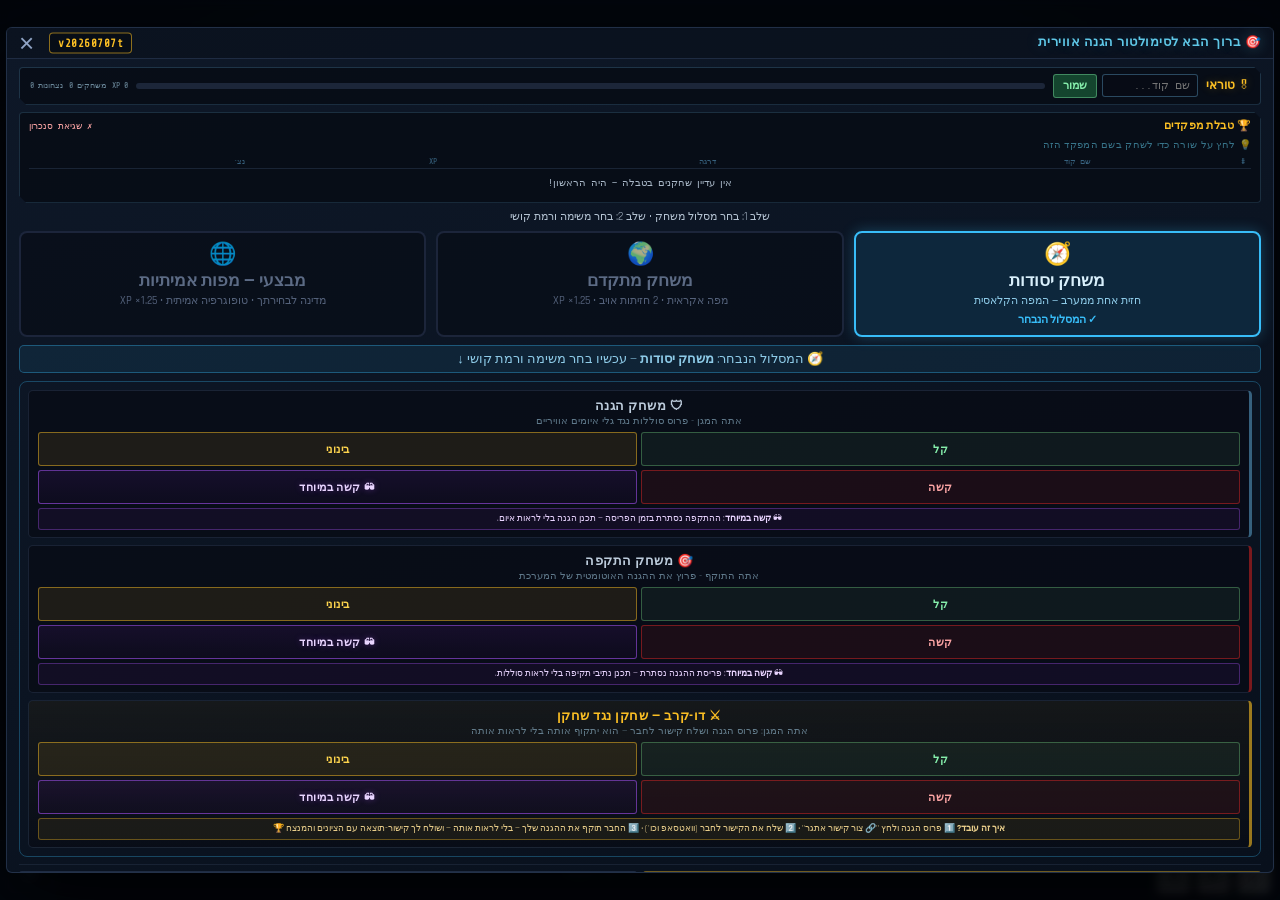
==== mobile.html @ 66db6ecd "Operational mode: multi-axis attacks + tougher waves (v20260707t) Player feedback: real-mode mission" ====
<!DOCTYPE html>
<html lang="he" dir="rtl">
<head>
  <meta charset="UTF-8">
  <meta name="viewport" content="width=device-width, initial-scale=1.0, maximum-scale=1.0, user-scalable=no">
  <title>הגנה אווירית | סלולר</title>
  <link rel="preconnect" href="https://fonts.googleapis.com">
  <link rel="preconnect" href="https://fonts.gstatic.com" crossorigin>
  <link href="https://fonts.googleapis.com/css2?family=Rajdhani:wght@400;500;600;700&family=Share+Tech+Mono&display=swap" rel="stylesheet">
  <link rel="stylesheet" href="styles.css?v=20260707t">
  <link rel="stylesheet" href="mobile.css?v=20260707t">
</head>
<body class="mobile">
  <div id="app">

    <!-- ═══════════════════════════════════════════════════════
         MAIN MAP AREA (full screen, minus bottom bar)
         ═══════════════════════════════════════════════════════ -->
    <main id="map-container">
      <canvas id="map"></canvas>
      <button id="map-new-game" class="map-new-game-btn">🆕 משחק חדש</button>
      <button id="map-debrief" class="map-debrief-btn" style="display:none">📋 תחקיר</button>
      <div id="tooltip"></div>

      <!-- Mission banner + step guide -->
      <div id="banner-group">
        <div id="banner" style="display:none"></div>
        <button id="mission-expand-btn" style="display:none" aria-label="הרחב/כווץ פרטי משימה">▸ פרטים</button>
        <div id="step-guide-overlay" style="display:none">
          <div class="step-guide-title">📋 מה השלב הבא?</div>
          <div id="step-guide"></div>
        </div>
      </div>

      <!-- Zoom/pan controls — hidden visually; kept so app.js can bind them -->
      <div id="map-controls" style="display:none">
        <div class="map-controls-pan">
          <button id="pan-up">▲</button>
          <button id="pan-left">◀</button>
          <button id="zoom-reset">⌂</button>
          <button id="pan-right">▶</button>
          <button id="pan-down">▼</button>
        </div>
        <div class="map-controls-zoom">
          <button id="zoom-out">−</button>
          <span id="zoom-level">100%</span>
          <button id="zoom-in">+</button>
        </div>
      </div>

      <!-- Map legend (bottom-right corner) -->
      <div id="legend-overlay">
        <div><span class="dot detection"></span>טווח גילוי מכ"ם</div>
        <div><span class="dot engagement"></span>טווח יירוט סוללה</div>
        <div><span class="dot threat-path"></span>נתיב איום</div>
        <div><span class="dot target"></span>יעד אסטרטגי</div>
        <div><span class="dot mountain"></span>רכס הר (חוסם LOS)</div>
      </div>


      <!-- Attack-mode battery legend -->
      <div id="battery-legend" style="display:none">
        <div class="battery-legend-title">סוללות הגנה</div>
        <div id="battery-legend-list"></div>
      </div>

      <!-- Mobile-only floating budget pill: shows remaining count per type
           while a challenge is active. Populated by renderMobileBudgetPill(). -->
      <div id="mobile-budget-pill" style="display:none"></div>

      <!-- Scrubber lives here in mobile mode (placed by placeScrubberForViewport) -->
      <div id="scrubber-row" style="display:none">
        <div class="scrubber-label">📺 ציר זמן — גרור לחזרה קדימה/אחורה</div>
        <input type="range" id="scrubber" min="0" max="100" value="100" step="0.05">
        <div class="scrubber-info">
          <span id="scrubber-time">0.0</span> / <span id="scrubber-total">0.0</span> שנ׳
        </div>
      </div>
    </main>

    <!-- ═══════════════════════════════════════════════════════
         BOTTOM ACTION BAR (always visible)
         ═══════════════════════════════════════════════════════ -->
    <div id="mobile-bottom-bar">
      <button id="mobile-menu-toggle" aria-label="פתח תפריט">☰</button>
      <div id="mode-status" class="mobile-mode-status">בחר רכיב להוספה</div>
      <div class="mobile-sim-controls">
        <span class="sim-group-label">סימולציה</span>
        <div class="sim-controls-row">
          <button id="delete-mode" title="מצב מחיקה"><span class="icn">🗑</span><span class="lbl">מחק</span></button>
          <button id="simulate"    class="primary" title="הפעל סימולציה"><span class="icn">▶</span><span class="lbl">הפעל</span></button>
          <button id="pause"       class="warn"    title="השהה" style="display:none"><span class="icn">⏸</span><span class="lbl">השהה</span></button>
          <button id="resume"      class="primary" title="המשך" style="display:none"><span class="icn">▶</span><span class="lbl">המשך</span></button>
          <button id="stop"        class="warn"    title="עצור" style="display:none"><span class="icn">■</span><span class="lbl">עצור</span></button>
          <button id="clear-threats" title="נקה איומים"><span class="icn">⨯</span><span class="lbl">נקה</span></button>
        </div>
      </div>
    </div>

    <!-- ═══════════════════════════════════════════════════════
         SLIDE-UP SHEET  (replaces the desktop sidebar)
         Opens / closes via toggleMobileSidebar() in app.js
         ═══════════════════════════════════════════════════════ -->
    <aside id="sidebar">
      <!-- Drag handle -->
      <div class="sheet-handle-bar"></div>

      <!-- Sheet header -->
      <header class="sheet-header">
        <h1>פיקוד הגנה אווירית <span class="sheet-version">v20260707t</span></h1>
        <div class="sheet-header-btns">
          <button id="open-tutorial" class="instructions-btn">📘 הוראות</button>
          <button id="open-start"    class="newgame-btn">🆕 חדש</button>
          <button id="back-to-selection" class="back-btn" style="display:none">↩ חזור</button>
          <button id="sheet-close" class="sheet-close-btn" aria-label="סגור">✕</button>
        </div>
      </header>

      <!-- Side toggle (blue / red) -->
      <div class="sheet-side-toggle">
        <div class="side-toggle" id="side-toggle">
          <button class="side-btn blue active" data-side="blue">🔵 כחול - הגנה</button>
          <button class="side-btn red"         data-side="red">🔴 אדום - התקפה</button>
        </div>
      </div>

      <!-- Scrollable content -->
      <div id="sidebar-scroll">

        <!-- Blue panel: batteries + radars -->
        <section class="panel" id="blue-panel">
          <h2>🔵 סוללות נ"מ (כחול)</h2>
          <div class="btn-grid" id="battery-btns"></div>
          <h2 style="margin-top:10px">📡 מכ"מים (כחול)</h2>
          <div class="btn-grid" id="radar-btns"></div>
        </section>

        <!-- Red panel: threats -->
        <section class="panel" id="red-panel" style="display:none">
          <h2>🔴 איומים אוויריים (אדום)</h2>
          <div class="btn-grid" id="threat-btns"></div>
          <div class="hint">לחץ על איום ואז על המפה כדי להציב נקודת מוצא. האיום יטוס לעבר יעד אסטרטגי.</div>
        </section>

        <!-- Scenarios -->
        <section class="panel">
          <h2>תרחישים</h2>
          <div class="control-buttons">
            <div class="difficulty-row">
              <span class="diff-label">🎯 אתגר התקפה:</span>
              <div class="diff-buttons">
                <button class="diff-btn easy"    data-attack="easy">קל</button>
                <button class="diff-btn medium"  data-attack="medium">בינוני</button>
                <button class="diff-btn hard"    data-attack="hard">קשה</button>
                <button class="diff-btn extreme" data-attack="extreme">🕶 קשה במיוחד</button>
              </div>
            </div>
            <div class="btn-help">
              <b>מטרה:</b> לפרוץ את ההגנה האווירית שהמערכת פורסת.<br>
              <b>קל</b> (40 איומים) / <b>בינוני</b> (30) / <b>קשה</b> (20)<br>
              <b>🕶 קשה במיוחד</b>: פריסת ההגנה נסתרת — מתאר ללא מודיעין
            </div>

            <div class="difficulty-row">
              <span class="diff-label">🛡 אתגר הגנה:</span>
              <div class="diff-buttons">
                <button class="diff-btn easy"    data-defense="easy"    data-diff="easy">קל</button>
                <button class="diff-btn medium"  data-defense="medium"  data-diff="medium">בינוני</button>
                <button class="diff-btn hard"    data-defense="hard"    data-diff="hard">קשה</button>
                <button class="diff-btn extreme" data-defense="extreme" data-diff="extreme">🕶 קשה במיוחד</button>
              </div>
            </div>
            <div class="btn-help">
              <b>מטרה:</b> להגן על המדינה במשאבים מוגבלים.<br>
              <b>קל</b> (~9 איומים) / <b>בינוני</b> (~16) / <b>קשה</b> (~25)<br>
              <b>🕶 קשה במיוחד</b>: נתיבי האיום נסתרים — מתאר ללא מודיעין
            </div>
          </div>
        </section>

        <!-- Results -->
        <section class="panel" id="results-panel">
          <h2>תחקיר סימולציה</h2>
          <div id="results">
            <div class="placeholder">טרם בוצעה סימולציה</div>
          </div>
        </section>

        <!-- Legend hint -->
        <section class="panel">
          <div class="legend">
            <div>👆 לחץ על כפתור ואז על המפה להצבה</div>
            <div>🔄 גרור רכיב כדי להזיז אותו</div>
            <div>🤏 צבט שתי אצבעות לזום</div>
          </div>
        </section>

      </div><!-- /sidebar-scroll -->

      <!-- Sheet footer: destructive reset button -->
      <div class="sheet-footer">
        <button id="reset" class="danger full-width">↺ אפס הכל</button>
      </div>

      <!-- Hidden placeholder — app.js expects #control-panel to exist -->
      <div id="control-panel" style="display:none"></div>

    </aside><!-- /sidebar -->

    <div id="mobile-backdrop"></div>
  </div><!-- /app -->

  <!-- ═══════════════════════════════════════════════════════
       MODALS  (identical structure to index.html)
       ═══════════════════════════════════════════════════════ -->

  <!-- Results modal -->
  <div id="modal" class="modal">
    <div class="modal-content">
      <div class="modal-header">
        <h2 id="modal-title">תחקיר סימולציה</h2>
        <button id="modal-close" aria-label="סגור">×</button>
      </div>
      <div id="modal-body"></div>
    </div>
  </div>

  <!-- System info modal -->
  <div id="info-modal" class="modal">
    <div class="modal-content" style="max-width:520px">
      <div class="modal-header">
        <h2 id="info-title">פרטי מערכת</h2>
        <button id="info-close" aria-label="סגור">×</button>
      </div>
      <div id="info-body"></div>
    </div>
  </div>

  <!-- New-game start modal -->
  <div id="start-modal" class="modal">
    <div class="modal-content start-content">
      <div class="modal-header start-modal-header">
        <span class="start-modal-version">v20260707t</span>
        <h2>🎯 ברוך הבא לסימולטור הגנה אווירית</h2>
        <button id="start-close" aria-label="סגור">×</button>
      </div>
      <div id="start-body">
        <div id="profile-strip"></div>
        <div id="leaderboard"></div>
        <p class="start-intro">שלב 1: בחר מסלול משחק • שלב 2: בחר משימה ורמת קושי</p>
        <div class="worldmode-row">
          <button class="worldmode-btn wm-classic active" data-worldmode="classic">
            <span class="wm-icon">🧭</span>
            <span class="wm-name">משחק יסודות</span>
            <span class="wm-desc">חזית אחת ממערב — המפה הקלאסית</span>
            <span class="wm-check">✓ המסלול הנבחר</span>
          </button>
          <button class="worldmode-btn wm-advanced" data-worldmode="advanced">
            <span class="wm-icon">🌍</span>
            <span class="wm-name">משחק מתקדם</span>
            <span class="wm-desc">מפה אקראית • 2 חזיתות אויב • XP ×1.25</span>
            <span class="wm-check">✓ המסלול הנבחר</span>
          </button>
          <button class="worldmode-btn wm-real" data-worldmode="real">
            <span class="wm-icon">🌐</span>
            <span class="wm-name">מבצעי — מפות אמיתיות</span>
            <span class="wm-desc">מדינה לבחירתך • טופוגרפיה אמיתית • XP ×1.25</span>
            <span class="wm-check">✓ המסלול הנבחר</span>
          </button>
        </div>
        <div id="track-indicator" class="track-indicator cls"></div>
        <div id="real-options" style="display:none">
          <div class="real-opt-row">
            <span class="rf-label">🌐 מדינה:</span>
            <span id="real-country-chips"></span>
          </div>
          <div class="real-opt-row">
            <span class="rf-label">⚔ חזיתות התקיפה:</span>
            <span id="real-fronts-chips"></span>
          </div>
          <div class="real-opt-row">
            <span class="rf-label">🗺 גזרת הגנה:</span>
            <span id="real-sector-chips">
              <button class="rs-chip active" data-zone="">כל המדינה</button>
            </span>
          </div>
        </div>
        <div class="start-grid" id="start-grid">
          <div class="start-section defense">
            <div class="start-section-title">🛡 משחק הגנה</div>
            <div class="start-section-sub">אתה המגן - פרוס סוללות נגד גלי איומים אוויריים</div>
            <div class="start-buttons">
              <button class="diff-btn easy"    data-startmode="defense" data-startdiff="easy">קל</button>
              <button class="diff-btn medium"  data-startmode="defense" data-startdiff="medium">בינוני</button>
              <button class="diff-btn hard"    data-startmode="defense" data-startdiff="hard">קשה</button>
              <button class="diff-btn extreme" data-startmode="defense" data-startdiff="extreme">🕶 קשה במיוחד</button>
            </div>
            <div class="start-section-extreme">🕶 <b>קשה במיוחד</b>: ההתקפה נסתרת בזמן הפריסה — תכנן הגנה בלי לראות איום.</div>
          </div>
          <div class="start-section attack">
            <div class="start-section-title">🎯 משחק התקפה</div>
            <div class="start-section-sub">אתה התוקף - פרוץ את ההגנה האוטומטית של המערכת</div>
            <div class="start-buttons">
              <button class="diff-btn easy"    data-startmode="attack" data-startdiff="easy">קל</button>
              <button class="diff-btn medium"  data-startmode="attack" data-startdiff="medium">בינוני</button>
              <button class="diff-btn hard"    data-startmode="attack" data-startdiff="hard">קשה</button>
              <button class="diff-btn extreme" data-startmode="attack" data-startdiff="extreme">🕶 קשה במיוחד</button>
            </div>
            <div class="start-section-extreme">🕶 <b>קשה במיוחד</b>: פריסת ההגנה נסתרת — תכנן נתיבי תקיפה בלי לראות סוללות.</div>
          </div>
          <div class="start-section duel">
            <div class="start-section-title">⚔ דו-קרב — שחקן נגד שחקן</div>
            <div class="start-section-sub">אתה המגן: פרוס הגנה ושלח קישור לחבר — הוא יתקוף אותה בלי לראות אותה</div>
            <div class="start-buttons">
              <button class="diff-btn easy" data-duel="easy">קל</button>
              <button class="diff-btn medium" data-duel="medium">בינוני</button>
              <button class="diff-btn hard" data-duel="hard">קשה</button>
              <button class="diff-btn extreme" data-duel="extreme">🕶 קשה במיוחד</button>
            </div>
            <div class="start-section-extreme duel-how">
              <b>איך זה עובד?</b> 1️⃣ פרוס הגנה ולחץ "🔗 צור קישור אתגר" • 2️⃣ שלח את הקישור לחבר (וואטסאפ וכו') • 3️⃣ החבר תוקף את ההגנה שלך — בלי לראות אותה — ושולח לך קישור-תוצאה עם הציונים והמנצח 🏆
            </div>
          </div>
        </div>
        <div class="start-footer-row">
          <button id="start-tutorial-btn" class="instructions-btn">📘 הוראות המשחק</button>
          <button id="start-free-btn">▶ מצב חופשי (ללא משימה)</button>
        </div>
      </div>
    </div>
  </div>

  <!-- Tutorial modal -->
  <div id="tutorial-modal" class="modal">
    <div class="modal-content tutorial-content">
      <div class="modal-header">
        <h2>📘 מדריך למשתמש - סימולטור הגנה אווירית</h2>
        <button id="tutorial-close" aria-label="סגור">×</button>
      </div>
      <div id="tutorial-body"></div>
      <div class="tutorial-footer">
        <button id="tutorial-prev" disabled>‹ הקודם</button>
        <div class="tutorial-dots" id="tutorial-dots"></div>
        <button id="tutorial-next" class="primary">הבא ›</button>
      </div>
    </div>
  </div>

  <!-- Force mobile mode before app.js initialises -->
  <script>window.MOBILE_MODE = true;</script>
  <script src="countries/il.js?v=20260707t"></script>
  <script src="app.js?v=20260707t"></script>
  <script>
    // Wire up the sheet close button (app.js only wires #mobile-menu-toggle and #mobile-backdrop)
    document.getElementById('sheet-close').addEventListener('click', function () {
      document.getElementById('sidebar').classList.remove('open');
      document.getElementById('mobile-backdrop').classList.remove('open');
    });

    // Auto-close sheet when a weapon / threat button is tapped for placement
    ['battery-btns', 'radar-btns', 'threat-btns'].forEach(function (id) {
      document.getElementById(id).addEventListener('click', function (ev) {
        if (ev.target.closest('button[data-key]')) {
          document.getElementById('sidebar').classList.remove('open');
          document.getElementById('mobile-backdrop').classList.remove('open');
        }
      });
    });

    // Close sheet when a scenario (difficulty) button is pressed
    document.querySelectorAll('.diff-btn[data-attack], .diff-btn[data-diff]').forEach(function (btn) {
      btn.addEventListener('click', function () {
        document.getElementById('sidebar').classList.remove('open');
        document.getElementById('mobile-backdrop').classList.remove('open');
      });
    });
  </script>
</body>
</html>
---- styles.css ----
/* ============================================================
   AIR DEFENSE COMMAND — Military HUD UI  v20260506a
   ============================================================ */

* {
  box-sizing: border-box;
  margin: 0;
  padding: 0;
}

html, body {
  height: 100%;
  font-family: 'Rajdhani', 'Segoe UI', 'Heebo', Arial, sans-serif;
  background: #040810;
  color: #c8d8e8;
  overflow: hidden;
}

#app {
  display: flex;
  height: 100vh;
  width: 100vw;
}

/* ─── Sidebar ─────────────────────────────────────────────── */
#sidebar {
  width: 340px;
  min-width: 340px;
  background:
    repeating-linear-gradient(0deg, transparent, transparent 3px, rgba(0,0,0,0.05) 3px, rgba(0,0,0,0.05) 4px),
    linear-gradient(175deg, #0c1422 0%, #0a1020 40%, #080d18 100%);
  border-left: 1px solid rgba(95,168,211,0.18);
  box-shadow: -4px 0 32px rgba(0,0,0,0.6), inset -1px 0 0 rgba(95,168,211,0.04);
  padding: 12px;
  padding-bottom: 0;
  overflow: hidden;
  display: flex;
  flex-direction: column;
  gap: 10px;
}

#sidebar-scroll {
  flex: 1;
  overflow-y: auto;
  overflow-x: hidden;
  display: flex;
  flex-direction: column;
  gap: 10px;
  padding-bottom: 10px;
}

#control-panel {
  flex-shrink: 0;
  border-top: 1px solid rgba(95,168,211,0.22);
  background: rgba(6,10,18,0.92);
  margin: 0 -12px;
  padding: 10px 12px;
  box-shadow: 0 -4px 16px rgba(0,0,0,0.45);
}

/* ─── Header ──────────────────────────────────────────────── */
#sidebar header h1 {
  font-family: 'Rajdhani', sans-serif;
  font-size: 17px;
  font-weight: 700;
  color: #5fc8e8;
  letter-spacing: 2px;
  text-transform: uppercase;
  text-shadow: 0 0 20px rgba(95,200,232,0.35);
}

.subtitle {
  font-size: 10px;
  color: rgba(95,168,211,0.5);
  margin-top: 3px;
  letter-spacing: 0.5px;
  text-transform: uppercase;
}

.version-tag {
  background: rgba(251,191,36,0.12);
  color: #fbbf24;
  border: 1px solid rgba(251,191,36,0.35);
  padding: 1px 5px;
  border-radius: 2px;
  font-family: 'Share Tech Mono', 'Courier New', monospace;
  font-weight: 700;
  margin-right: 4px;
  font-size: 9px;
  letter-spacing: 0.5px;
}

/* ─── Side toggle ─────────────────────────────────────────── */
.side-toggle {
  display: flex;
  gap: 4px;
  margin-top: 8px;
}

.side-btn {
  flex: 1;
  padding: 7px 6px;
  border: 1px solid rgba(42,58,85,0.8);
  border-radius: 3px;
  background: rgba(20,30,48,0.7);
  color: rgba(184,200,220,0.7);
  font-family: 'Rajdhani', sans-serif;
  font-size: 12px;
  font-weight: 600;
  cursor: pointer;
  letter-spacing: 0.5px;
  transition: all 0.2s;
}

.side-btn.blue.active {
  background: linear-gradient(180deg, rgba(30,60,107,0.9) 0%, rgba(20,46,89,0.9) 100%);
  border-color: rgba(95,168,211,0.55);
  color: #7dc8e8;
  box-shadow: 0 0 14px rgba(95,168,211,0.18), inset 0 1px 0 rgba(95,168,211,0.1);
}

.side-btn.red.active {
  background: linear-gradient(180deg, rgba(107,30,42,0.9) 0%, rgba(89,20,30,0.9) 100%);
  border-color: rgba(220,60,60,0.55);
  color: #e87c7c;
  box-shadow: 0 0 14px rgba(220,60,60,0.18), inset 0 1px 0 rgba(220,60,60,0.1);
}

.hint {
  font-size: 10px;
  color: rgba(108,122,140,0.8);
  margin-top: 6px;
  line-height: 1.5;
  padding: 5px 8px;
  background: rgba(0,0,0,0.25);
  border-radius: 3px;
  border-right: 2px solid rgba(95,168,211,0.18);
}

/* ─── Panels ──────────────────────────────────────────────── */
.panel {
  background: rgba(10,16,28,0.75);
  border: 1px solid rgba(31,42,61,0.9);
  border-radius: 4px;
  padding: 10px;
  position: relative;
  /* Chamfered corners — TR + BL shaved for an MFD/tactical-display look. */
  clip-path: polygon(
    0 0,
    calc(100% - 8px) 0,
    100% 8px,
    100% 100%,
    8px 100%,
    0 calc(100% - 8px)
  );
}

.panel::before {
  content: '';
  position: absolute;
  top: 0; left: 0; right: 0;
  height: 1px;
  background: linear-gradient(90deg, transparent, rgba(95,168,211,0.14), transparent);
}

/* Tactical corner brackets on every panel — drawn with inset box-shadow
   slivers on a transparent overlay element. Cheap on the GPU. */
.panel::after {
  content: '';
  position: absolute;
  inset: 0;
  pointer-events: none;
  background:
    /* TL */
    linear-gradient(to right,  rgba(95,200,232,0.55) 0 9px, transparent 9px) top    left  / 10px 1px no-repeat,
    linear-gradient(to bottom, rgba(95,200,232,0.55) 0 9px, transparent 9px) top    left  / 1px 10px no-repeat,
    /* BR */
    linear-gradient(to left,   rgba(95,200,232,0.55) 0 9px, transparent 9px) bottom right / 10px 1px no-repeat,
    linear-gradient(to top,    rgba(95,200,232,0.55) 0 9px, transparent 9px) bottom right / 1px 10px no-repeat;
}

.panel h2 {
  font-family: 'Share Tech Mono', 'Courier New', monospace;
  font-size: 9px;
  font-weight: 700;
  color: rgba(95,168,211,0.55);
  text-transform: uppercase;
  letter-spacing: 2px;
  margin-bottom: 8px;
  padding-bottom: 5px;
  border-bottom: 1px solid rgba(31,42,61,0.8);
}

/* ─── Button grid ─────────────────────────────────────────── */
.btn-grid {
  display: grid;
  grid-template-columns: 1fr;
  gap: 5px;
}

.btn-row {
  display: flex;
  gap: 3px;
  align-items: stretch;
}

.btn-row > button:first-child { flex: 1; }

.info-btn {
  width: 30px;
  background: rgba(20,30,48,0.8);
  color: rgba(95,168,211,0.65);
  border: 1px solid rgba(42,58,85,0.7);
  border-radius: 3px;
  font-family: inherit;
  font-size: 13px;
  cursor: pointer;
  padding: 0;
  transition: all 0.15s;
}

.info-btn:hover {
  background: rgba(42,68,113,0.8);
  color: #fbbf24;
  border-color: rgba(95,168,211,0.45);
  box-shadow: 0 0 8px rgba(95,168,211,0.12);
}

.btn-grid button,
.control-buttons button {
  background: linear-gradient(180deg, rgba(22,32,52,0.9) 0%, rgba(15,22,38,0.9) 100%);
  color: rgba(198,214,230,0.88);
  border: 1px solid rgba(42,58,85,0.7);
  border-radius: 3px;
  padding: 8px 10px;
  font-size: 12px;
  font-family: 'Rajdhani', inherit;
  font-weight: 500;
  cursor: pointer;
  transition: all 0.15s;
  text-align: right;
  display: flex;
  align-items: center;
  gap: 8px;
}

.btn-grid button:hover,
.control-buttons button:hover {
  background: linear-gradient(180deg, rgba(32,48,80,0.95) 0%, rgba(22,34,60,0.95) 100%);
  border-color: rgba(95,168,211,0.4);
  color: #d6e8f4;
  box-shadow: 0 0 10px rgba(95,168,211,0.08), inset 0 0 6px rgba(95,168,211,0.04);
}

.btn-grid button.active {
  background: linear-gradient(180deg, rgba(42,69,113,0.95) 0%, rgba(30,52,90,0.95) 100%);
  border-color: rgba(95,168,211,0.65);
  color: #a8d8f0;
  box-shadow: 0 0 14px rgba(95,168,211,0.2), inset 0 0 8px rgba(95,168,211,0.07);
}

.btn-grid button .icon {
  font-size: 15px;
  width: 20px;
  text-align: center;
}

.btn-grid button .info { flex: 1; }

.btn-grid button .name {
  display: block;
  font-size: 13px;
  font-weight: 700;
  letter-spacing: 0.3px;
}

.btn-grid button .range {
  display: block;
  font-size: 10px;
  color: rgba(95,168,211,0.58);
  margin-top: 1px;
}

/* ─── Badges ─────────────────────────────────────────────── */
.pk-badge {
  display: inline-block;
  background: rgba(251,191,36,0.12);
  color: #fbbf24;
  border: 1px solid rgba(251,191,36,0.38);
  font-weight: 700;
  padding: 0 5px;
  border-radius: 2px;
  font-size: 9px;
  margin-right: 3px;
  font-family: 'Share Tech Mono', 'Courier New', monospace;
  letter-spacing: 0.3px;
}

.rt-badge {
  display: inline-block;
  background: rgba(6,182,212,0.1);
  color: #06b6d4;
  border: 1px solid rgba(6,182,212,0.32);
  font-weight: 700;
  padding: 0 5px;
  border-radius: 2px;
  font-size: 9px;
  margin-right: 3px;
  font-family: 'Share Tech Mono', 'Courier New', monospace;
}

.speed-line {
  display: inline-block;
  margin-top: 1px;
  font-size: 9px;
  color: rgba(143,180,201,0.65);
  font-style: italic;
}

/* ─── Control buttons ─────────────────────────────────────── */
.control-buttons {
  display: flex;
  flex-direction: column;
  gap: 5px;
}

.control-buttons button.primary {
  background: linear-gradient(180deg, #1e7a45 0%, #155e32 100%);
  border-color: rgba(45,144,86,0.75);
  color: #86efac;
  font-weight: 700;
  font-size: 13px;
  letter-spacing: 1px;
  justify-content: center;
  box-shadow: 0 0 16px rgba(30,122,69,0.22);
}

.control-buttons button.primary:hover {
  background: linear-gradient(180deg, #25964f 0%, #1e7a45 100%);
  box-shadow: 0 0 22px rgba(45,144,86,0.35);
}

.control-buttons button.warn {
  background: linear-gradient(180deg, rgba(138,90,28,0.9) 0%, rgba(106,68,18,0.9) 100%);
  border-color: rgba(182,125,46,0.65);
  color: #fcd34d;
  justify-content: center;
}

.control-buttons button.danger {
  background: linear-gradient(180deg, rgba(107,30,42,0.9) 0%, rgba(86,22,32,0.9) 100%);
  border-color: rgba(156,45,62,0.65);
  color: #fca5a5;
  justify-content: center;
}

.control-buttons button.danger:hover {
  background: linear-gradient(180deg, rgba(156,45,62,0.9) 0%, rgba(120,30,42,0.9) 100%);
  box-shadow: 0 0 14px rgba(220,38,38,0.18);
}

/* ─── Status line ─────────────────────────────────────────── */
.status-line {
  background: rgba(6,10,18,0.85);
  padding: 7px 10px;
  border-radius: 3px;
  font-size: 11px;
  font-family: 'Share Tech Mono', 'Courier New', monospace;
  color: #5fc8e8;
  border: 1px solid rgba(95,168,211,0.16);
  text-align: center;
  margin-bottom: 6px;
  letter-spacing: 0.3px;
}

/* ─── Difficulty selectors ────────────────────────────────── */
.btn-help {
  font-size: 11px;
  color: rgba(184,200,220,0.8);
  background: rgba(14,20,34,0.7);
  border: 1px solid rgba(31,42,61,0.8);
  border-right: 2px solid rgba(74,107,156,0.5);
  padding: 8px 10px;
  margin: 2px 0 6px 0;
  border-radius: 3px;
  line-height: 1.6;
}

.btn-help b { color: #5fc8e8; font-weight: 700; }

.difficulty-row {
  background: rgba(20,28,44,0.7);
  border: 1px solid rgba(42,58,85,0.65);
  border-radius: 4px;
  padding: 8px;
  margin-top: 5px;
}

.diff-label {
  font-size: 12px;
  font-weight: 600;
  color: rgba(198,214,230,0.9);
  display: block;
  margin-bottom: 6px;
  letter-spacing: 0.3px;
}

.diff-buttons {
  display: grid;
  grid-template-columns: 1fr 1fr;
  gap: 4px;
}

.diff-btn {
  padding: 7px 4px;
  font-family: 'Rajdhani', inherit;
  font-size: 12px;
  font-weight: 700;
  border-radius: 3px;
  cursor: pointer;
  border: 1px solid;
  letter-spacing: 0.5px;
  text-transform: uppercase;
  transition: all 0.15s;
}

.diff-btn.easy {
  background: rgba(95,168,107,0.09);
  border-color: rgba(95,168,107,0.48);
  color: #86efac;
}

.diff-btn.easy:hover {
  background: rgba(95,168,107,0.2);
  box-shadow: 0 0 10px rgba(95,168,107,0.18);
}

.diff-btn.medium {
  background: rgba(251,191,36,0.09);
  border-color: rgba(251,191,36,0.48);
  color: #fcd34d;
}

.diff-btn.medium:hover {
  background: rgba(251,191,36,0.2);
  box-shadow: 0 0 10px rgba(251,191,36,0.18);
}

.diff-btn.hard {
  background: rgba(220,38,38,0.09);
  border-color: rgba(220,38,38,0.48);
  color: #fca5a5;
}

.diff-btn.hard:hover {
  background: rgba(220,38,38,0.2);
  box-shadow: 0 0 10px rgba(220,38,38,0.18);
}

/* ── "Extra hard / no-intel" — purple, more ominous ─────── */
.diff-btn.extreme {
  background: linear-gradient(180deg, rgba(88,28,135,0.18) 0%, rgba(40,10,60,0.18) 100%);
  border-color: rgba(168,85,247,0.55);
  color: #e9d5ff;
  text-shadow: 0 0 6px rgba(168,85,247,0.35);
}

.diff-btn.extreme:hover {
  background: linear-gradient(180deg, rgba(88,28,135,0.32) 0%, rgba(50,10,80,0.32) 100%);
  box-shadow: 0 0 12px rgba(168,85,247,0.28);
}

.start-section-extreme {
  margin-top: 8px;
  padding: 6px 9px;
  background: rgba(88,28,135,0.12);
  border: 1px solid rgba(168,85,247,0.35);
  border-radius: 3px;
  font-size: 11px;
  line-height: 1.5;
  color: #e9d5ff;
}

/* ─── Results panel ───────────────────────────────────────── */
#results .placeholder {
  color: rgba(108,122,140,0.7);
  font-size: 11px;
  text-align: center;
  padding: 10px;
  font-family: 'Share Tech Mono', 'Courier New', monospace;
}

#results .summary {
  display: grid;
  grid-template-columns: 1fr 1fr;
  gap: 5px;
  margin-bottom: 6px;
}

#results .stat {
  background: rgba(8,12,22,0.8);
  padding: 7px 8px;
  border-radius: 3px;
  border: 1px solid rgba(31,42,61,0.8);
}

#results .stat .label {
  font-size: 9px;
  color: rgba(126,145,168,0.75);
  text-transform: uppercase;
  letter-spacing: 0.5px;
  font-family: 'Share Tech Mono', 'Courier New', monospace;
}

#results .stat .value {
  font-size: 20px;
  font-weight: 700;
  margin-top: 2px;
  font-family: 'Rajdhani', sans-serif;
}

#results .stat.killed .value { color: #5fa86b; text-shadow: 0 0 8px rgba(95,168,107,0.35); }
#results .stat.survived .value { color: #e05050; text-shadow: 0 0 8px rgba(220,38,38,0.3); }

#results ul {
  list-style: none;
  font-size: 11px;
  margin-top: 5px;
}

#results li {
  padding: 4px 6px;
  border-radius: 3px;
  margin: 2px 0;
  display: flex;
  justify-content: space-between;
  background: rgba(8,12,22,0.8);
}

#results li.destroyed { border-right: 2px solid #5fa86b; }
#results li.survived  { border-right: 2px solid #e05050; }

/* ─── Map container ───────────────────────────────────────── */
#map-container {
  flex: 1;
  position: relative;
  background: #030609;
  overflow: hidden;
}

/* Tactical-display chrome over the map: faint scanlines + edge vignette.
   Pointer-events: none so it never intercepts canvas interaction. */
#map-container::before {
  content: '';
  position: absolute;
  inset: 0;
  pointer-events: none;
  z-index: 3;
  background-image: repeating-linear-gradient(
    180deg,
    rgba(95, 200, 232, 0) 0px,
    rgba(95, 200, 232, 0) 2px,
    rgba(95, 200, 232, 0.045) 3px,
    rgba(95, 200, 232, 0) 4px
  );
  mix-blend-mode: screen;
}
#map-container::after {
  content: '';
  position: absolute;
  inset: 0;
  pointer-events: none;
  z-index: 4;
  background:
    radial-gradient(ellipse at center,
      transparent 55%,
      rgba(0, 0, 0, 0.32) 92%,
      rgba(0, 0, 0, 0.55) 100%);
}

#map {
  display: block;
  width: 100%;
  height: 100%;
  cursor: crosshair;
  touch-action: none;
}

#map.placing  { cursor: copy; }
#map.deleting { cursor: not-allowed; }
#map.dragging { cursor: grabbing; }

/* ─── Tooltip ─────────────────────────────────────────────── */
#tooltip {
  position: absolute;
  pointer-events: none;
  background: rgba(6,10,18,0.96);
  border: 1px solid rgba(42,58,85,0.75);
  border-radius: 3px;
  padding: 6px 10px;
  font-size: 11px;
  font-family: 'Share Tech Mono', 'Courier New', monospace;
  color: rgba(198,214,230,0.9);
  display: none;
  z-index: 10;
  white-space: nowrap;
  box-shadow: 0 4px 20px rgba(0,0,0,0.6);
}

/* ─── Banner group (banner + step guide side-by-side on map) ─── */
#banner-group {
  position: absolute;
  top: 14px;
  left: 50%;
  transform: translateX(-50%);
  display: flex;
  flex-direction: row;
  align-items: flex-start;
  direction: ltr;
  gap: 8px;
  z-index: 10;
}

#banner {
  background: rgba(6,10,18,0.96);
  border: 1px solid rgba(74,107,156,0.65);
  border-radius: 4px;
  padding: 10px 22px;
  font-size: 14px;
  font-weight: 700;
  font-family: 'Rajdhani', sans-serif;
  letter-spacing: 1px;
  color: rgba(198,214,230,0.9);
  box-shadow: 0 4px 24px rgba(0,0,0,0.7);
  display: none;
  direction: rtl;
  text-align: right;
}

#banner.success {
  border-color: rgba(95,168,107,0.65);
  color: #86efac;
  box-shadow: 0 0 24px rgba(95,168,107,0.18);
}

#banner.failure {
  border-color: rgba(220,38,38,0.65);
  color: #fca5a5;
  box-shadow: 0 0 24px rgba(220,38,38,0.18);
}

/* ─── Step guide overlay (inside banner-group, to the right of banner) */
#step-guide-overlay {
  background: rgba(6,10,18,0.94);
  border: 1px solid rgba(95,168,211,0.3);
  border-radius: 6px;
  padding: 8px 14px 10px;
  box-shadow: 0 4px 20px rgba(0,0,0,0.65);
  backdrop-filter: blur(6px);
  -webkit-backdrop-filter: blur(6px);
  pointer-events: none;
  white-space: nowrap;
  direction: rtl;
  text-align: right;
}

.step-guide-title {
  font-family: 'Rajdhani', sans-serif;
  font-size: 11px;
  font-weight: 700;
  color: rgba(95,168,211,0.7);
  letter-spacing: 1px;
  text-transform: uppercase;
  margin-bottom: 6px;
  text-align: right;
}

/* ─── Map controls ────────────────────────────────────────── */
#map-controls {
  position: absolute;
  top: 12px;
  left: 12px;
  display: flex;
  flex-direction: column;
  gap: 6px;
  background: rgba(8,12,22,0.88);
  border: 1px solid rgba(95,168,211,0.28);
  border-radius: 8px;
  padding: 8px;
  z-index: 5;
  box-shadow: 0 6px 22px rgba(0,0,0,0.55), 0 0 0 1px rgba(0,0,0,0.4);
  backdrop-filter: blur(6px);
  -webkit-backdrop-filter: blur(6px);
  direction: ltr;
}

#map-controls button {
  width: 32px;
  height: 32px;
  background: linear-gradient(180deg, rgba(28,40,62,0.9), rgba(18,26,42,0.92));
  color: rgba(210,224,238,0.85);
  border: 1px solid rgba(60,82,116,0.7);
  border-radius: 5px;
  cursor: pointer;
  font-size: 13px;
  font-weight: 700;
  padding: 0;
  display: flex;
  align-items: center;
  justify-content: center;
  transition: all 0.15s ease-out;
  font-family: 'Rajdhani', sans-serif;
}

#map-controls button:hover {
  background: linear-gradient(180deg, rgba(48,76,124,0.95), rgba(34,54,90,0.95));
  border-color: rgba(95,168,211,0.7);
  color: #fbbf24;
  box-shadow: 0 0 10px rgba(95,168,211,0.25), inset 0 0 6px rgba(95,168,211,0.15);
  transform: translateY(-1px);
}

#map-controls button:active {
  transform: translateY(0);
  box-shadow: inset 0 2px 6px rgba(0,0,0,0.5);
}

.map-controls-pan {
  position: relative;
  width: 102px;
  height: 102px;
}

.map-controls-pan button {
  position: absolute;
}

.map-controls-pan #pan-up    { top: 0;    left: 35px; }
.map-controls-pan #pan-left  { top: 35px; left: 0; }
.map-controls-pan #zoom-reset{ top: 35px; left: 35px; color: #5fa86b; }
.map-controls-pan #zoom-reset:hover { color: #86efac; }
.map-controls-pan #pan-right { top: 35px; left: 70px; }
.map-controls-pan #pan-down  { top: 70px; left: 35px; }

.map-controls-zoom {
  display: flex;
  align-items: center;
  gap: 4px;
  padding-top: 6px;
  border-top: 1px solid rgba(60,82,116,0.45);
}

#zoom-level {
  flex: 1;
  text-align: center;
  font-family: 'Share Tech Mono', monospace;
  font-size: 11px;
  color: #5fa86b;
  letter-spacing: 0.5px;
  user-select: none;
}

.map-controls-hint {
  font-size: 9.5px;
  color: rgba(126,145,168,0.85);
  text-align: center;
  line-height: 1.4;
  padding-top: 4px;
  border-top: 1px solid rgba(60,82,116,0.3);
  user-select: none;
  max-width: 110px;
}

#map.panning { cursor: grabbing !important; }
#map-container.pan-hover #map:not(.placing):not(.deleting):not(.dragging) { cursor: grab; }

/* ─── Legend overlay ──────────────────────────────────────── */
#legend-overlay {
  position: absolute;
  bottom: 10px;
  left: 10px;
  z-index: 5;
  background: rgba(6,10,18,0.9);
  border: 1px solid rgba(31,42,61,0.8);
  border-radius: 4px;
  padding: 8px 12px;
  font-size: 10px;
  font-family: 'Share Tech Mono', 'Courier New', monospace;
  color: rgba(143,180,201,0.75);
  box-shadow: 0 4px 16px rgba(0,0,0,0.5);
  /* Chamfered tactical card */
  clip-path: polygon(
    0 0,
    calc(100% - 7px) 0,
    100% 7px,
    100% 100%,
    7px 100%,
    0 calc(100% - 7px)
  );
}
#legend-overlay::after {
  content: '';
  position: absolute;
  inset: 0;
  pointer-events: none;
  background:
    linear-gradient(to right,  rgba(95,200,232,0.5) 0 8px, transparent 8px) top    left  / 9px 1px no-repeat,
    linear-gradient(to bottom, rgba(95,200,232,0.5) 0 8px, transparent 8px) top    left  / 1px 9px no-repeat,
    linear-gradient(to left,   rgba(95,200,232,0.5) 0 8px, transparent 8px) bottom right / 9px 1px no-repeat,
    linear-gradient(to top,    rgba(95,200,232,0.5) 0 8px, transparent 8px) bottom right / 1px 9px no-repeat;
}

/* ─── Battery legend (attack mode, display-only) ──────────── */
#battery-legend {
  position: absolute;
  left: 12px;
  bottom: 130px;
  direction: rtl;
  background: rgba(8,12,22,0.88);
  border: 1px solid rgba(95,168,211,0.28);
  border-radius: 8px;
  padding: 8px 10px;
  z-index: 5;
  box-shadow: 0 6px 22px rgba(0,0,0,0.55);
  backdrop-filter: blur(6px);
  -webkit-backdrop-filter: blur(6px);
  font-family: 'Share Tech Mono', 'Courier New', monospace;
  color: rgba(210,224,238,0.85);
  pointer-events: none;
  min-width: 180px;
}

#battery-legend .battery-legend-title {
  font-family: 'Rajdhani', sans-serif;
  font-size: 12px;
  font-weight: 700;
  color: #fbbf24;
  letter-spacing: 0.5px;
  text-align: center;
  border-bottom: 1px solid rgba(60,82,116,0.45);
  padding-bottom: 4px;
  margin-bottom: 6px;
}

#battery-legend .battery-legend-row {
  display: flex;
  align-items: center;
  gap: 6px;
  font-size: 10px;
  margin: 3px 0;
  white-space: nowrap;
}

#battery-legend .battery-legend-swatch {
  width: 10px;
  height: 10px;
  border-radius: 50%;
  flex-shrink: 0;
  box-shadow: 0 0 4px currentColor;
}

#battery-legend .battery-legend-name {
  color: #c6d6e6;
  min-width: 86px;
  font-family: 'Rajdhani', sans-serif;
  font-weight: 600;
}

#battery-legend .battery-legend-stats {
  color: rgba(143,180,201,0.85);
  font-size: 9.5px;
}

#legend-overlay > div {
  display: flex;
  align-items: center;
  gap: 7px;
  margin: 3px 0;
}

#legend-overlay .dot {
  width: 12px;
  height: 12px;
  border-radius: 50%;
  border: 1px solid;
  flex-shrink: 0;
}

#legend-overlay .dot.detection    { border-color: rgba(6,182,212,0.8);   background: rgba(6,182,212,0.07); }
#legend-overlay .dot.engagement   { border-color: rgba(220,38,38,0.8);   background: rgba(220,38,38,0.07); }
#legend-overlay .dot.threat-path  { border-color: rgba(251,191,36,0.8);  border-style: dashed; }
#legend-overlay .dot.target       { border-color: rgba(251,191,36,0.8);  background: rgba(251,191,36,0.1); }
.dot.mountain { background: rgba(196,90,50,0.9); border-color: rgba(226,208,196,0.8); }

/* ─── Scrubber ────────────────────────────────────────────── */
#scrubber-row {
  margin-top: 8px;
  padding: 10px;
  background: rgba(6,10,18,0.8);
  border: 1px solid rgba(42,58,85,0.6);
  border-radius: 4px;
}

.scrubber-label {
  font-size: 10px;
  font-family: 'Share Tech Mono', 'Courier New', monospace;
  color: rgba(95,168,211,0.65);
  margin-bottom: 6px;
  letter-spacing: 0.3px;
}

#scrubber {
  width: 100%;
  margin: 4px 0;
  accent-color: #5fc8e8;
}

.scrubber-info {
  font-size: 11px;
  color: rgba(143,180,201,0.75);
  text-align: center;
  font-family: 'Share Tech Mono', 'Courier New', monospace;
  margin-top: 4px;
}

.control-buttons button.scenario {
  background: linear-gradient(180deg, rgba(42,69,113,0.8) 0%, rgba(30,52,90,0.8) 100%);
  border-color: rgba(74,107,156,0.6);
  justify-content: center;
}

.control-buttons button.scenario:hover {
  background: linear-gradient(180deg, rgba(53,84,137,0.9) 0%, rgba(42,68,113,0.9) 100%);
}

/* ─── Legend strip ────────────────────────────────────────── */
.legend {
  font-size: 10px;
  color: rgba(108,122,140,0.75);
  line-height: 1.7;
}

.legend > div { margin: 1px 0; }

/* ─── Modals ──────────────────────────────────────────────── */
.modal {
  position: fixed;
  inset: 0;
  background: rgba(3,6,12,0.88);
  backdrop-filter: blur(5px);
  display: none;
  align-items: center;
  justify-content: center;
  z-index: 1000;
  padding: 20px;
}

.modal.visible { display: flex; }

.modal-content {
  background: linear-gradient(160deg, #0e1828 0%, #0b1422 50%, #08101c 100%);
  border: 1px solid rgba(42,58,85,0.75);
  border-radius: 6px;
  width: 100%;
  max-width: 900px;
  max-height: 90vh;
  display: flex;
  flex-direction: column;
  box-shadow: 0 24px 80px rgba(0,0,0,0.85), 0 0 1px rgba(95,168,211,0.18);
}

.modal-content.tutorial-content { max-width: 720px; }

.modal-header {
  padding: 14px 18px;
  border-bottom: 1px solid rgba(42,58,85,0.65);
  display: flex;
  justify-content: space-between;
  align-items: center;
  background: rgba(8,14,24,0.5);
}

.modal-header h2 {
  font-family: 'Rajdhani', sans-serif;
  font-size: 16px;
  font-weight: 700;
  color: #5fc8e8;
  letter-spacing: 1px;
  text-shadow: 0 0 14px rgba(95,200,232,0.28);
}

#modal-close, #info-close, #tutorial-close {
  background: none;
  border: 1px solid rgba(42,58,85,0.6);
  color: rgba(198,214,230,0.65);
  font-size: 20px;
  cursor: pointer;
  padding: 0;
  width: 30px;
  height: 30px;
  border-radius: 3px;
  line-height: 1;
  display: flex;
  align-items: center;
  justify-content: center;
  transition: all 0.15s;
}

#modal-close:hover, #info-close:hover, #tutorial-close:hover {
  background: rgba(42,58,85,0.55);
  border-color: rgba(95,168,211,0.45);
  color: #fbbf24;
}

#modal-body, #info-body {
  padding: 16px;
  overflow-y: auto;
  flex: 1;
}

/* ─── Info table ──────────────────────────────────────────── */
.info-table {
  width: 100%;
  border-collapse: collapse;
  font-size: 12px;
  margin-top: 8px;
}

.info-table td {
  padding: 8px 10px;
  border-bottom: 1px solid rgba(31,42,61,0.8);
}

.info-table td:first-child {
  color: rgba(126,145,168,0.75);
  width: 45%;
  font-size: 11px;
  font-family: 'Share Tech Mono', 'Courier New', monospace;
}

.info-table td:last-child {
  color: rgba(198,214,230,0.9);
  font-weight: 500;
}

.info-card {
  border-right: 3px solid;
  padding: 10px 12px;
  background: rgba(8,12,22,0.8);
  border-radius: 3px;
}

.info-failure-list {
  margin-top: 12px;
  padding: 10px 12px;
  background: rgba(251,191,36,0.04);
  border: 1px solid rgba(251,191,36,0.2);
  border-radius: 3px;
}

.info-failure-list h4 {
  font-size: 11px;
  color: #fbbf24;
  margin-bottom: 6px;
  font-family: 'Rajdhani', sans-serif;
  text-transform: uppercase;
  letter-spacing: 0.5px;
}

.info-failure-list ul {
  list-style: none;
  padding: 0;
  font-size: 11px;
  color: rgba(184,200,220,0.8);
  line-height: 1.7;
}

.info-failure-list li::before {
  content: '▸ ';
  color: #fbbf24;
}

/* ─── Action buttons ──────────────────────────────────────── */
.instructions-btn {
  width: 100%;
  background: linear-gradient(180deg, rgba(251,191,36,0.13) 0%, rgba(251,191,36,0.07) 100%);
  color: #fbbf24;
  border: 1px solid rgba(251,191,36,0.38);
  border-radius: 3px;
  padding: 9px 12px;
  font-family: 'Rajdhani', inherit;
  font-size: 13px;
  font-weight: 700;
  letter-spacing: 0.5px;
  cursor: pointer;
  margin-top: 8px;
  display: flex;
  align-items: center;
  justify-content: center;
  gap: 6px;
  transition: all 0.2s;
}

.instructions-btn:hover {
  background: linear-gradient(180deg, rgba(251,191,36,0.22) 0%, rgba(251,191,36,0.13) 100%);
  box-shadow: 0 0 16px rgba(251,191,36,0.18);
}

.newgame-btn {
  width: 100%;
  background: linear-gradient(180deg, rgba(42,69,113,0.8) 0%, rgba(30,52,90,0.8) 100%);
  color: rgba(198,214,230,0.9);
  border: 1px solid rgba(74,107,156,0.55);
  border-radius: 3px;
  padding: 8px 12px;
  font-family: 'Rajdhani', inherit;
  font-size: 12px;
  font-weight: 700;
  letter-spacing: 0.5px;
  cursor: pointer;
  margin-top: 5px;
  transition: all 0.2s;
}

.newgame-btn:hover {
  background: linear-gradient(180deg, rgba(53,84,137,0.9) 0%, rgba(42,68,113,0.9) 100%);
  border-color: rgba(95,168,211,0.55);
  box-shadow: 0 0 10px rgba(95,168,211,0.12);
}

/* ─── Back button ─────────────────────────────────────────── */
.back-btn {
  width: 100%;
  background: linear-gradient(180deg, rgba(42,69,113,0.8) 0%, rgba(30,52,90,0.8) 100%);
  color: rgba(198,214,230,0.9);
  border: 1px solid rgba(74,107,156,0.55);
  border-radius: 3px;
  padding: 9px 12px;
  font-family: 'Rajdhani', inherit;
  font-size: 12px;
  font-weight: 700;
  letter-spacing: 0.5px;
  cursor: pointer;
  margin-top: 8px;
  transition: all 0.2s;
}

.back-btn:hover {
  background: linear-gradient(180deg, rgba(53,84,137,0.9) 0%, rgba(42,68,113,0.9) 100%);
  border-color: rgba(95,168,211,0.55);
  box-shadow: 0 0 10px rgba(95,168,211,0.12);
}

/* ─── Step guide steps ────────────────────────────────────── */
#step-guide .step {
  display: flex;
  align-items: center;
  gap: 6px;
  padding: 5px 10px;
  margin: 2px 0;
  border-radius: 3px;
  font-size: 12px;
  font-family: 'Rajdhani', sans-serif;
  line-height: 1.5;
  transition: all 0.2s;
  white-space: nowrap;
  direction: rtl;
  text-align: right;
}

#step-guide .step.current {
  background: rgba(251,191,36,0.11);
  border-right: 3px solid #fbbf24;
  color: #fde68a;
  font-weight: 700;
  box-shadow: 0 0 10px rgba(251,191,36,0.08);
}

#step-guide .step.done {
  background: rgba(95,168,107,0.07);
  border-right: 3px solid rgba(95,168,107,0.55);
  color: rgba(134,239,172,0.75);
}

#step-guide .step.pending {
  color: rgba(108,122,140,0.65);
  border-right: 3px solid rgba(31,42,61,0.8);
}

/* ─── Tutorial ────────────────────────────────────────────── */
#tutorial-modal { z-index: 1100; }

.tutorial-step h3 {
  color: #5fc8e8;
  font-family: 'Rajdhani', sans-serif;
  font-size: 16px;
  font-weight: 700;
  letter-spacing: 0.5px;
  margin-bottom: 10px;
  padding-bottom: 6px;
  border-bottom: 1px solid rgba(31,42,61,0.8);
}

.tutorial-step h4 {
  color: #fbbf24;
  font-family: 'Rajdhani', sans-serif;
  font-size: 13px;
  font-weight: 700;
  letter-spacing: 0.3px;
  margin: 12px 0 4px 0;
}

.tutorial-step p {
  font-size: 13px;
  line-height: 1.7;
  color: rgba(198,214,230,0.9);
  margin-bottom: 10px;
}

.tutorial-step ul {
  list-style: none;
  padding: 0;
  margin: 6px 0;
}

.tutorial-step li {
  background: rgba(8,12,22,0.8);
  border: 1px solid rgba(31,42,61,0.7);
  border-right: 2px solid rgba(95,168,211,0.45);
  border-radius: 3px;
  padding: 8px 12px;
  margin-bottom: 5px;
  font-size: 12px;
  line-height: 1.6;
}

.tutorial-step li b { color: #fbbf24; }

.tutorial-step .demo-row {
  display: flex;
  gap: 10px;
  align-items: center;
  margin: 8px 0;
  font-size: 12px;
}

.tutorial-step .icon-cell {
  width: 28px;
  text-align: center;
  font-size: 18px;
}

.tutorial-step .swatch {
  display: inline-block;
  width: 12px;
  height: 12px;
  border-radius: 2px;
  vertical-align: middle;
  margin-left: 4px;
}

.tutorial-step table {
  width: 100%;
  border-collapse: collapse;
  font-size: 11px;
  margin: 6px 0;
}

.tutorial-step th {
  background: rgba(22,32,52,0.8);
  color: rgba(143,180,201,0.75);
  padding: 6px 8px;
  text-align: right;
  font-weight: 600;
  border-bottom: 1px solid rgba(42,58,85,0.8);
  text-transform: uppercase;
  font-size: 10px;
  letter-spacing: 0.5px;
  font-family: 'Share Tech Mono', 'Courier New', monospace;
}

.tutorial-step td {
  padding: 6px 8px;
  border-bottom: 1px solid rgba(31,42,61,0.7);
  color: rgba(198,214,230,0.9);
}

.tutorial-step .key { color: #fbbf24; font-weight: 700; }

.tutorial-step .tip {
  background: rgba(251,191,36,0.06);
  border: 1px solid rgba(251,191,36,0.24);
  border-right: 3px solid #fbbf24;
  border-radius: 3px;
  padding: 8px 12px;
  margin: 10px 0;
  font-size: 12px;
  line-height: 1.6;
  color: #fde68a;
}

.tutorial-figure {
  margin: 12px 0;
  text-align: center;
}

.tutorial-figure svg {
  display: block;
  width: 100%;
  max-width: 480px;
  height: auto;
  background: rgba(8,18,40,0.8);
  border: 1px solid rgba(31,42,61,0.7);
  border-radius: 4px;
  margin: 0 auto;
}

.tutorial-figure .caption {
  font-size: 10px;
  color: rgba(126,145,168,0.65);
  margin-top: 6px;
  font-style: italic;
  font-family: 'Share Tech Mono', 'Courier New', monospace;
}

.tutorial-footer {
  display: flex;
  justify-content: space-between;
  align-items: center;
  padding: 12px 16px;
  border-top: 1px solid rgba(31,42,61,0.7);
  background: rgba(6,10,18,0.6);
  border-radius: 0 0 6px 6px;
}

.tutorial-footer button {
  background: rgba(22,32,52,0.9);
  color: rgba(198,214,230,0.8);
  border: 1px solid rgba(42,58,85,0.65);
  border-radius: 3px;
  padding: 8px 16px;
  font-family: 'Rajdhani', inherit;
  font-size: 12px;
  font-weight: 600;
  cursor: pointer;
  letter-spacing: 0.5px;
  transition: all 0.15s;
}

.tutorial-footer button:hover {
  background: rgba(42,60,90,0.9);
  border-color: rgba(95,168,211,0.45);
}

.tutorial-footer button.primary {
  background: linear-gradient(180deg, #1e7a45 0%, #155e32 100%);
  border-color: rgba(45,144,86,0.65);
  color: #86efac;
}

.tutorial-footer button.primary:hover {
  background: linear-gradient(180deg, #25964f 0%, #1e7a45 100%);
}

.tutorial-footer button:disabled {
  opacity: 0.35;
  cursor: not-allowed;
}

.tutorial-dots { display: flex; gap: 6px; }

.tutorial-dot {
  width: 7px;
  height: 7px;
  border-radius: 50%;
  background: rgba(42,58,85,0.8);
  cursor: pointer;
  transition: all 0.15s;
}

.tutorial-dot.active {
  background: #5fc8e8;
  transform: scale(1.3);
  box-shadow: 0 0 5px rgba(95,200,232,0.45);
}

#tutorial-body {
  padding: 16px 20px;
  overflow-y: auto;
  flex: 1;
}

/* ─── Player profile strip (start modal) ──────────────────── */
#profile-strip {
  display: flex;
  align-items: center;
  flex-wrap: wrap;
  gap: 8px 12px;
  background: rgba(8,12,22,0.85);
  border: 1px solid rgba(95,168,211,0.25);
  border-radius: 4px;
  padding: 8px 14px;
  margin-bottom: 12px;
  direction: rtl;
  clip-path: polygon(0 0, calc(100% - 7px) 0, 100% 7px, 100% 100%, 7px 100%, 0 calc(100% - 7px));
}

#profile-strip:empty { display: none; }

.ps-rank {
  font-family: 'Rajdhani', sans-serif;
  font-size: 15px;
  color: #fbbf24;
  white-space: nowrap;
  text-shadow: 0 0 10px rgba(251,191,36,0.3);
}

.ps-bar {
  flex: 1;
  height: 6px;
  background: rgba(31,42,61,0.9);
  border-radius: 3px;
  overflow: hidden;
  min-width: 60px;
}

.ps-bar-fill {
  height: 100%;
  background: linear-gradient(90deg, #fbbf24, #f59e0b);
  border-radius: 3px;
  transition: width 0.6s ease;
}

.ps-stats {
  display: flex;
  gap: 10px;
  font-family: 'Share Tech Mono', 'Courier New', monospace;
  font-size: 10px;
  color: rgba(143,180,201,0.75);
  white-space: nowrap;
}

/* Callsign UI inside profile strip */
.ps-id {
  display: flex;
  align-items: center;
  gap: 5px;
  white-space: nowrap;
}

.ps-callsign {
  font-family: 'Share Tech Mono', 'Courier New', monospace;
  font-size: 13px;
  color: #5fc8e8;
  font-weight: 700;
}

.ps-edit {
  background: none;
  border: none;
  color: rgba(143,180,201,0.6);
  cursor: pointer;
  font-size: 11px;
  padding: 1px 3px;
}
.ps-edit:hover { color: #5fc8e8; }

.ps-switch {
  background: rgba(20,40,60,0.7);
  border: 1px solid rgba(95,168,211,0.35);
  border-radius: 3px;
  color: rgba(143,180,201,0.85);
  cursor: pointer;
  font-family: 'Rajdhani', sans-serif;
  font-size: 10px;
  font-weight: 600;
  padding: 3px 8px;
  white-space: nowrap;
}
.ps-switch:hover {
  background: rgba(30,55,80,0.9);
  color: #5fc8e8;
  border-color: rgba(95,168,211,0.6);
}

.ps-input {
  width: 96px;
  background: rgba(8,12,22,0.9);
  border: 1px solid rgba(95,168,211,0.4);
  border-radius: 3px;
  color: #c6d6e6;
  font-family: 'Share Tech Mono', 'Courier New', monospace;
  font-size: 11px;
  padding: 4px 7px;
  direction: rtl;
}

.ps-save {
  background: rgba(30,107,62,0.6);
  border: 1px solid rgba(134,239,172,0.4);
  border-radius: 3px;
  color: #86efac;
  font-family: 'Rajdhani', sans-serif;
  font-size: 11px;
  font-weight: 600;
  padding: 4px 9px;
  cursor: pointer;
}
.ps-save:hover { background: rgba(30,107,62,0.85); }

/* ─── Global leaderboard (start modal) ────────────────────── */
#leaderboard {
  background: rgba(8,12,22,0.85);
  border: 1px solid rgba(95,168,211,0.22);
  border-radius: 4px;
  padding: 8px 12px;
  margin-bottom: 12px;
  direction: rtl;
  clip-path: polygon(0 0, calc(100% - 7px) 0, 100% 7px, 100% 100%, 7px 100%, 0 calc(100% - 7px));
}

#leaderboard:empty { display: none; }

.lb-header {
  display: flex;
  align-items: center;
  gap: 8px;
  margin-bottom: 6px;
}

.lb-title {
  font-family: 'Rajdhani', sans-serif;
  font-size: 13px;
  font-weight: 700;
  color: #fbbf24;
  letter-spacing: 0.5px;
}

.lb-status {
  font-family: 'Share Tech Mono', 'Courier New', monospace;
  font-size: 9px;
  margin-inline-start: auto;
}
.lb-status.lb-ok      { color: #86efac; }
.lb-status.lb-ro      { color: rgba(143,180,201,0.6); }
.lb-status.lb-err     { color: #fca5a5; }
.lb-status.lb-loading { color: #5fc8e8; }

.lb-key-btn {
  background: none;
  border: 1px solid rgba(95,168,211,0.35);
  border-radius: 3px;
  font-size: 11px;
  padding: 2px 6px;
  cursor: pointer;
}
.lb-key-btn:hover { background: rgba(20,40,60,0.6); }

.lb-table {
  width: 100%;
  border-collapse: collapse;
  font-size: 11px;
  font-family: 'Share Tech Mono', 'Courier New', monospace;
}

.lb-table th {
  text-align: right;
  font-size: 9px;
  color: rgba(95,168,211,0.55);
  font-weight: 400;
  padding: 2px 6px;
  border-bottom: 1px solid rgba(31,42,61,0.8);
}

.lb-table td {
  padding: 3px 6px;
  color: rgba(198,214,230,0.85);
  border-bottom: 1px solid rgba(31,42,61,0.45);
}

.lb-table tr:last-child td { border-bottom: none; }

.lb-pos  { color: rgba(143,180,201,0.6); width: 22px; }
.lb-rank { color: #fbbf24; }
.lb-xp   { color: #5fc8e8; }
.lb-wins { color: #86efac; }

.lb-table tr.lb-me td {
  background: rgba(95,200,232,0.08);
  color: #fff;
}

.lb-hint {
  font-family: 'Rajdhani', sans-serif;
  font-size: 10px;
  color: rgba(95,200,232,0.55);
  margin-bottom: 4px;
  letter-spacing: 0.3px;
}

.lb-table tr.lb-row {
  cursor: pointer;
  transition: background 0.12s;
}
.lb-table tr.lb-row:hover td {
  background: rgba(95,200,232,0.14);
  color: #fff;
}
.lb-table tr.lb-row.lb-me:hover td {
  background: rgba(95,200,232,0.20);
}

.lb-empty {
  text-align: center;
  color: rgba(143,180,201,0.55);
  padding: 8px !important;
}

/* Personal-best badge on difficulty buttons */
.diff-btn { position: relative; }
.best-badge {
  position: absolute;
  top: -6px;
  left: -4px;
  background: #1e6b3e;
  color: #86efac;
  border: 1px solid rgba(134,239,172,0.55);
  border-radius: 8px;
  font-family: 'Share Tech Mono', 'Courier New', monospace;
  font-size: 9px;
  font-weight: 700;
  padding: 1px 5px;
  line-height: 1.2;
  pointer-events: none;
}

/* ─── Mission award block (results modal) ─────────────────── */
.award-block {
  display: grid;
  grid-template-columns: auto 1fr;
  gap: 14px;
  background: rgba(8,12,22,0.85);
  border: 1px solid rgba(95,168,211,0.3);
  border-radius: 4px;
  padding: 12px 16px;
  margin-bottom: 12px;
  direction: rtl;
  align-items: center;
  clip-path: polygon(0 0, calc(100% - 8px) 0, 100% 8px, 100% 100%, 8px 100%, 0 calc(100% - 8px));
}

.award-score { text-align: center; }

.award-score-num {
  font-family: 'Share Tech Mono', 'Courier New', monospace;
  font-size: 38px;
  font-weight: 700;
  color: #5fc8e8;
  text-shadow: 0 0 18px rgba(95,200,232,0.4);
  line-height: 1;
}

.award-score-label {
  font-size: 10px;
  color: rgba(143,180,201,0.7);
  margin-top: 2px;
  font-family: 'Rajdhani', sans-serif;
  letter-spacing: 1px;
}

/* Secondary line below the big XP number — shows the per-difficulty
   cap and the 0-100 quality score, so the player understands the
   ceiling they're playing against. */
.award-score-sub {
  font-size: 10px;
  color: rgba(143,180,201,0.62);
  margin-top: 4px;
  font-family: 'Share Tech Mono', 'Courier New', monospace;
  letter-spacing: 0.2px;
}

.award-newbest {
  margin-top: 4px;
  font-size: 11px;
  color: #fbbf24;
  font-weight: 700;
  animation: newbestPulse 1.2s ease-in-out infinite;
}

@keyframes newbestPulse {
  0%, 100% { opacity: 1; }
  50%      { opacity: 0.55; }
}

.award-prevbest {
  margin-top: 4px;
  font-size: 10px;
  color: rgba(143,180,201,0.6);
  font-family: 'Share Tech Mono', 'Courier New', monospace;
}

.award-rank-row {
  display: flex;
  justify-content: space-between;
  align-items: baseline;
  margin-bottom: 5px;
}

.award-rank-name {
  font-family: 'Rajdhani', sans-serif;
  font-size: 16px;
  font-weight: 700;
  color: #fbbf24;
}

.award-xp {
  font-family: 'Share Tech Mono', 'Courier New', monospace;
  font-size: 13px;
  color: #86efac;
  font-weight: 700;
}

/* Lifetime XP counter shown next to the rank name — replaces the
   per-mission XP gain in that row (the gain is now the big headline
   number on the left). */
.award-xp-total {
  font-family: 'Share Tech Mono', 'Courier New', monospace;
  font-size: 11px;
  color: rgba(143,180,201,0.7);
  font-weight: 600;
}

.award-bar {
  height: 7px;
  background: rgba(31,42,61,0.9);
  border-radius: 3px;
  overflow: hidden;
}

.award-bar-fill {
  height: 100%;
  background: linear-gradient(90deg, #fbbf24, #f59e0b);
  border-radius: 3px;
  transition: width 0.8s ease;
}

.award-rank-next {
  margin-top: 4px;
  font-size: 10px;
  color: rgba(143,180,201,0.65);
  font-family: 'Share Tech Mono', 'Courier New', monospace;
}

.award-rankup {
  margin-top: 6px;
  padding: 5px 10px;
  background: rgba(251,191,36,0.12);
  border: 1px solid rgba(251,191,36,0.45);
  border-radius: 3px;
  font-size: 13px;
  color: #fde68a;
  text-align: center;
  animation: newbestPulse 1.2s ease-in-out infinite;
}

/* ─── Start modal ─────────────────────────────────────────── */
.modal-content.start-content { max-width: 760px; }

#start-body { padding: 18px 22px 16px; overflow-y: auto; }

.start-intro {
  text-align: center;
  font-size: 14px;
  font-family: 'Rajdhani', sans-serif;
  color: rgba(198,214,230,0.9);
  line-height: 1.7;
  margin-bottom: 16px;
}

/* ── Game-type selector: two colour-coded track cards ──
   classic (יסודות) = cyan, advanced (מתקדם) = amber. The active track's
   colour carries down to the indicator strip and the mission grid so
   the hierarchy (track → mission → difficulty) reads at a glance. */
.worldmode-row {
  display: flex;
  gap: 10px;
  margin-bottom: 8px;
}

.worldmode-btn {
  flex: 1;
  padding: 10px 12px 8px;
  background: rgba(8,12,22,0.85);
  border: 2px solid rgba(42,53,80,0.75);
  border-radius: 8px;
  color: #7788a6;
  cursor: pointer;
  font-family: 'Rajdhani', sans-serif;
  text-align: center;
  opacity: 0.75;
  transition: border-color .15s, background .15s, box-shadow .15s, opacity .15s;
}

.worldmode-btn .wm-icon  { display: block; font-size: 22px; line-height: 1.1; }
.worldmode-btn .wm-name  { display: block; font-size: 17px; font-weight: 700; margin-top: 2px; }
.worldmode-btn .wm-desc  { display: block; font-size: 11px; font-weight: 500; color: #6b7a96; margin-top: 2px; }
.worldmode-btn .wm-check {
  display: block;
  font-size: 11px;
  font-weight: 700;
  margin-top: 5px;
  visibility: hidden;
}

.worldmode-btn:hover { opacity: 1; }

.worldmode-btn.active { opacity: 1; }
.worldmode-btn.active .wm-check { visibility: visible; }

.worldmode-btn.wm-classic.active {
  border-color: #38bdf8;
  background: rgba(14,42,64,0.9);
  box-shadow: 0 0 14px rgba(56,189,248,0.28);
  color: #d9f0fc;
}
.worldmode-btn.wm-classic.active .wm-check { color: #38bdf8; }
.worldmode-btn.wm-classic.active .wm-desc  { color: #8ecbe8; }

.worldmode-btn.wm-advanced.active {
  border-color: #fbbf24;
  background: rgba(56,42,10,0.85);
  box-shadow: 0 0 14px rgba(251,191,36,0.26);
  color: #fdf1d2;
}
.worldmode-btn.wm-advanced.active .wm-check { color: #fbbf24; }
.worldmode-btn.wm-advanced.active .wm-desc  { color: #e0c37a; }

.worldmode-btn.wm-real.active {
  border-color: #34d399;
  background: rgba(6,50,36,0.85);
  box-shadow: 0 0 14px rgba(52,211,153,0.26);
  color: #d9fbe9;
}
.worldmode-btn.wm-real.active .wm-check { color: #34d399; }
.worldmode-btn.wm-real.active .wm-desc  { color: #7fd6ae; }

/* Operational-mode option chips (attack fronts / defended sector) */
#real-options {
  background: rgba(52,211,153,0.06);
  border: 1px solid rgba(52,211,153,0.3);
  border-radius: 6px;
  padding: 7px 10px;
  margin-bottom: 8px;
}
.real-opt-row {
  display: flex;
  align-items: center;
  flex-wrap: wrap;
  gap: 5px;
  margin: 3px 0;
}
.rf-label {
  font-family: 'Rajdhani', sans-serif;
  font-size: 13px;
  font-weight: 700;
  color: #8fe2bb;
  margin-left: 4px;
}
.rf-chip, .rs-chip {
  padding: 4px 11px;
  background: rgba(8,12,22,0.85);
  border: 1px solid rgba(74,107,156,0.55);
  border-radius: 12px;
  color: #8fa3c4;
  cursor: pointer;
  font-family: inherit;
  font-size: 12.5px;
  transition: all .12s;
}
.rf-chip:hover, .rs-chip:hover { border-color: #7ea4d4; color: #c9d8ec; }
.rf-chip.active {
  background: rgba(120,26,26,0.5);
  border-color: #dc2626;
  color: #fecaca;
  font-weight: 700;
}
.rf-chip.active[data-front="random"] {
  background: rgba(42,58,85,0.7);
  border-color: #5fa8d3;
  color: #d6e0f0;
}
.rs-chip.active {
  background: rgba(6,50,36,0.7);
  border-color: #34d399;
  color: #b9f3d8;
  font-weight: 700;
}

/* Indicator strip: bridges the selected track to the mission grid */
.track-indicator {
  text-align: center;
  font-family: 'Rajdhani', sans-serif;
  font-size: 13px;
  padding: 5px 10px;
  border-radius: 5px;
  margin-bottom: 8px;
}
.track-indicator.cls {
  color: #8ecbe8;
  background: rgba(56,189,248,0.09);
  border: 1px solid rgba(56,189,248,0.35);
}
.track-indicator.adv {
  color: #e8cd8a;
  background: rgba(251,191,36,0.08);
  border: 1px solid rgba(251,191,36,0.35);
}
.track-indicator.real {
  color: #8fe2bb;
  background: rgba(52,211,153,0.08);
  border: 1px solid rgba(52,211,153,0.35);
}

/* The mission grid inherits the track colour on its frame */
.start-grid.track-classic  { border: 1px solid rgba(56,189,248,0.3);  border-radius: 8px; padding: 8px; }
.start-grid.track-advanced { border: 1px solid rgba(251,191,36,0.3); border-radius: 8px; padding: 8px; }
.start-grid.track-real     { border: 1px solid rgba(52,211,153,0.3); border-radius: 8px; padding: 8px; }

/* Start-modal close (keeps the current game) */
#start-close {
  background: none;
  border: none;
  color: #8fa3c4;
  font-size: 26px;
  line-height: 1;
  cursor: pointer;
  padding: 0 6px;
}
#start-close:hover { color: #e8f1fb; }

/* Always-visible floating new-game button on the map */
.map-new-game-btn {
  position: absolute;
  top: 64px;             /* below the TACSIT status box */
  right: 12px;
  z-index: 40;
  background: linear-gradient(180deg, #1c2c4a, #142138);
  border: 1px solid #5fa8d3;
  color: #d6e0f0;
  padding: 7px 14px;
  border-radius: 6px;
  font-family: 'Rajdhani', sans-serif;
  font-weight: 700;
  font-size: 14px;
  cursor: pointer;
  box-shadow: 0 2px 10px rgba(0,0,0,0.45);
}
.map-new-game-btn:hover {
  border-color: #8fc7e8;
  background: linear-gradient(180deg, #223760, #1a2c4c);
}

/* Floating "re-open debrief" button — sits just under the new-game
   button and stays available after the results modal is dismissed, so
   the player can return to the debrief while re-watching the sim. */
.map-debrief-btn {
  position: absolute;
  top: 102px;            /* directly below .map-new-game-btn */
  right: 12px;
  z-index: 40;
  background: linear-gradient(180deg, #3a2f14, #2a2210);
  border: 1px solid #d0a24a;
  color: #f5e4bf;
  padding: 7px 14px;
  border-radius: 6px;
  font-family: 'Rajdhani', sans-serif;
  font-weight: 700;
  font-size: 14px;
  cursor: pointer;
  box-shadow: 0 2px 10px rgba(0,0,0,0.45);
}
.map-debrief-btn:hover {
  border-color: #f0c878;
  background: linear-gradient(180deg, #4a3d1c, #352a12);
}

.start-grid {
  display: grid;
  grid-template-columns: 1fr 1fr;
  gap: 12px;
  margin-bottom: 14px;
}

.start-section {
  background: rgba(8,12,22,0.8);
  border: 1px solid rgba(31,42,61,0.8);
  border-radius: 5px;
  padding: 14px;
  text-align: center;
  transition: all 0.2s;
}

.start-section:hover {
  background: rgba(12,18,32,0.9);
}

.start-section.defense { border-right: 3px solid rgba(95,168,211,0.55); }
.start-section.attack  { border-right: 3px solid rgba(220,38,38,0.55); }

/* PvP duel: spans the full width under the two solo missions */
.start-section.duel {
  grid-column: 1 / -1;
  border-right: 3px solid rgba(251,191,36,0.6);
  background: linear-gradient(180deg, rgba(56,42,10,0.25), rgba(8,12,22,0.8));
}
.start-section.duel .start-section-title { color: #fbbf24; }
.duel-how {
  background: rgba(251,191,36,0.07);
  border-color: rgba(251,191,36,0.35);
  color: #e8cd8a;
}

.start-section-title {
  font-family: 'Rajdhani', sans-serif;
  font-size: 17px;
  font-weight: 700;
  color: rgba(198,214,230,0.95);
  margin-bottom: 4px;
  letter-spacing: 0.5px;
}

.start-section-sub {
  font-size: 11px;
  color: rgba(143,180,201,0.65);
  line-height: 1.5;
  margin-bottom: 12px;
  min-height: 30px;
}

.start-section .start-buttons {
  display: grid;
  grid-template-columns: 1fr 1fr;
  gap: 6px;
}

.start-section .start-buttons .diff-btn {
  padding: 9px 6px;
  font-size: 13px;
}

.start-footer-row {
  display: grid;
  grid-template-columns: 1fr 1fr;
  gap: 10px;
  margin-top: 12px;
  padding-top: 12px;
  border-top: 1px solid rgba(31,42,61,0.7);
}

#start-tutorial-btn { margin-top: 0; }

#start-free-btn {
  background: rgba(20,28,46,0.8);
  color: rgba(143,180,201,0.75);
  border: 1px solid rgba(42,58,85,0.6);
  border-radius: 3px;
  padding: 9px 12px;
  font-family: 'Rajdhani', inherit;
  font-size: 12px;
  font-weight: 600;
  cursor: pointer;
  transition: all 0.2s;
}

#start-free-btn:hover {
  background: rgba(30,42,68,0.9);
  color: rgba(198,214,230,0.9);
  border-color: rgba(95,168,211,0.4);
}

/* ─── Modal summary & results ─────────────────────────────── */
.modal-summary {
  display: grid;
  grid-template-columns: repeat(3, 1fr);
  gap: 7px;
  margin-bottom: 12px;
}

.modal-summary .stat {
  background: rgba(8,12,22,0.8);
  padding: 10px 12px;
  border-radius: 4px;
  border: 1px solid rgba(31,42,61,0.7);
  text-align: center;
}

.modal-summary .stat .label {
  font-size: 10px;
  color: rgba(126,145,168,0.65);
  margin-bottom: 4px;
  text-transform: uppercase;
  letter-spacing: 0.5px;
  font-family: 'Share Tech Mono', 'Courier New', monospace;
}

.modal-summary .stat .value {
  font-size: 24px;
  font-weight: 700;
  font-family: 'Rajdhani', sans-serif;
}

.modal-summary .stat.killed    .value { color: #5fa86b; text-shadow: 0 0 10px rgba(95,168,107,0.35); }
.modal-summary .stat.survived  .value { color: #e05050; text-shadow: 0 0 10px rgba(220,38,38,0.28); }
.modal-summary .stat.protected .value { color: #fbbf24; text-shadow: 0 0 10px rgba(251,191,36,0.28); }

.results-table {
  width: 100%;
  border-collapse: collapse;
  font-size: 12px;
  margin-top: 6px;
}

.results-table th {
  background: rgba(22,32,52,0.9);
  color: rgba(143,180,201,0.65);
  padding: 7px 8px;
  text-align: right;
  border-bottom: 1px solid rgba(42,58,85,0.8);
  font-weight: 600;
  font-size: 10px;
  text-transform: uppercase;
  letter-spacing: 1px;
  font-family: 'Share Tech Mono', 'Courier New', monospace;
}

.results-table td {
  padding: 7px 8px;
  border-bottom: 1px solid rgba(31,42,61,0.7);
  color: rgba(198,214,230,0.9);
}

.results-table tr.destroyed td:first-child { border-right: 2px solid #5fa86b; }
.results-table tr.survived  td:first-child { border-right: 2px solid #e05050; }

.results-table .badge {
  display: inline-block;
  padding: 2px 8px;
  border-radius: 2px;
  font-size: 10px;
  font-weight: 700;
  font-family: 'Share Tech Mono', 'Courier New', monospace;
}

.results-table .badge.destroyed { background: rgba(95,168,107,0.14);  color: #5fa86b; }
.results-table .badge.survived  { background: rgba(220,38,38,0.14);   color: #e05050; }
.results-table .serial { font-family: 'Share Tech Mono', 'Courier New', monospace; color: #fbbf24; font-weight: 700; }

.results-section-title {
  font-family: 'Share Tech Mono', 'Courier New', monospace;
  font-size: 11px;
  color: rgba(143,180,201,0.65);
  font-weight: 600;
  margin-top: 14px;
  margin-bottom: 6px;
  padding-bottom: 4px;
  border-bottom: 1px solid rgba(31,42,61,0.7);
  text-transform: uppercase;
  letter-spacing: 1px;
}

.modal-verdict {
  text-align: center;
  padding: 12px;
  border-radius: 4px;
  margin-bottom: 12px;
  font-size: 14px;
  font-weight: 700;
  font-family: 'Rajdhani', sans-serif;
  letter-spacing: 1px;
}

.modal-verdict.success { background: rgba(95,168,107,0.1);  color: #5fa86b; border: 1px solid rgba(95,168,107,0.38);  box-shadow: 0 0 20px rgba(95,168,107,0.08); }
.modal-verdict.partial { background: rgba(251,191,36,0.1);  color: #fbbf24; border: 1px solid rgba(251,191,36,0.38);  box-shadow: 0 0 20px rgba(251,191,36,0.08); }
.modal-verdict.failure { background: rgba(220,38,38,0.1);   color: #e05050; border: 1px solid rgba(220,38,38,0.38);   box-shadow: 0 0 20px rgba(220,38,38,0.08); }

.results-table .reason {
  color: rgba(252,165,165,0.75);
  font-size: 10px;
  line-height: 1.4;
  font-family: 'Share Tech Mono', 'Courier New', monospace;
}

.recommendations {
  list-style: none;
  padding: 0;
  margin: 6px 0 0 0;
}

.recommendations li {
  background: rgba(8,12,22,0.8);
  border: 1px solid rgba(31,42,61,0.7);
  border-right: 2px solid #fbbf24;
  border-radius: 3px;
  padding: 10px 12px;
  margin-bottom: 5px;
  font-size: 12px;
  line-height: 1.6;
  color: rgba(198,214,230,0.9);
}

.recommendations li b { color: #fbbf24; }

/* "Iterate on this scenario" call-out — placed near the TOP of the
   results modal so players see it before reading any analysis. Many
   players closed the summary thinking the scenario was over; this
   block teaches them that dragging deployed entities + pressing ▶
   re-runs the same threats with the new layout. The pulsing border
   and title (.pulse class) draw the eye as soon as the modal opens. */
.iterate-hint {
  margin: 14px 0 18px 0;
  padding: 14px 16px;
  background: linear-gradient(180deg, rgba(6,182,212,0.18) 0%, rgba(6,182,212,0.06) 100%);
  border: 2px solid rgba(6,182,212,0.55);
  border-radius: 6px;
  box-shadow: 0 0 0 0 rgba(6,182,212,0);
}

.iterate-hint.pulse {
  animation: iterateHintPulse 1.6s ease-in-out infinite;
}

@keyframes iterateHintPulse {
  0%, 100% {
    border-color: rgba(6,182,212,0.55);
    box-shadow: 0 0 0 0 rgba(6,182,212,0);
  }
  50% {
    border-color: rgba(95,231,243,1);
    box-shadow: 0 0 16px 2px rgba(6,182,212,0.55);
  }
}

.iterate-hint-title {
  font-family: 'Rajdhani', sans-serif;
  font-weight: 700;
  font-size: 17px;
  color: #5fe7f3;
  letter-spacing: 0.4px;
  margin-bottom: 8px;
  text-align: center;
  text-shadow: 0 0 8px rgba(6,182,212,0.4);
  animation: iterateHintTitlePulse 1.6s ease-in-out infinite;
}

@keyframes iterateHintTitlePulse {
  0%, 100% { color: #5fe7f3; text-shadow: 0 0 6px rgba(6,182,212,0.35); }
  50%      { color: #ffffff; text-shadow: 0 0 14px rgba(95,231,243,0.85); }
}

.iterate-hint-body {
  font-size: 13px;
  line-height: 1.65;
  color: #d6e6f3;
  text-align: center;
}

.iterate-hint-body b {
  color: #5fe7f3;
}

.benchmark-grid {
  display: flex;
  flex-direction: column;
  gap: 7px;
  margin-top: 7px;
}

.benchmark-row {
  display: grid;
  grid-template-columns: 130px 1fr 110px;
  gap: 10px;
  align-items: center;
  font-size: 12px;
}

.bench-label { color: rgba(143,180,201,0.75); font-weight: 600; }

.bench-bar {
  height: 16px;
  background: rgba(8,12,22,0.8);
  border: 1px solid rgba(31,42,61,0.7);
  border-radius: 3px;
  overflow: hidden;
  position: relative;
}

.bench-fill { height: 100%; border-radius: 2px; transition: width 0.5s ease; }
.bench-fill.yours { background: linear-gradient(90deg, #1d4ed8, #5fa8d3); }
.bench-fill.best  { background: linear-gradient(90deg, #15803d, #5fa86b); }

.bench-num {
  font-family: 'Share Tech Mono', 'Courier New', monospace;
  font-size: 11px;
  color: rgba(198,214,230,0.75);
  text-align: left;
}

.targets-status {
  display: flex;
  flex-wrap: wrap;
  gap: 5px;
  margin: 6px 0 10px 0;
}

.target-chip {
  display: inline-block;
  padding: 3px 10px;
  border-radius: 2px;
  font-size: 11px;
  font-weight: 700;
  font-family: 'Rajdhani', sans-serif;
  border: 1px solid;
  letter-spacing: 0.3px;
}

.target-chip.safe { background: rgba(95,168,107,0.1);   border-color: rgba(95,168,107,0.45); color: #86efac; }
.target-chip.hit  { background: rgba(220,38,38,0.11);   border-color: rgba(220,38,38,0.45);  color: #fca5a5; }

/* ─── Scrollbar ───────────────────────────────────────────── */
::-webkit-scrollbar { width: 5px; }
::-webkit-scrollbar-track { background: rgba(6,10,18,0.8); }
::-webkit-scrollbar-thumb { background: rgba(42,58,85,0.8); border-radius: 3px; }
::-webkit-scrollbar-thumb:hover { background: rgba(74,107,156,0.8); }

/* ─── Mobile menu toggle & backdrop (hidden on desktop) ───── */
#mobile-menu-toggle { display: none; }
#mobile-backdrop    { display: none; }

/* ─── Responsive ──────────────────────────────────────────── */
@media (max-width: 600px) {
  .start-grid        { grid-template-columns: 1fr; }
  .start-footer-row  { grid-template-columns: 1fr; }
  .modal-summary     { grid-template-columns: 1fr 1fr; }
  .results-table     { font-size: 11px; }
  .results-table th, .results-table td { padding: 5px 4px; }
}

/* ─── Mission expand button (hidden on desktop) ──────────── */
#mission-expand-btn { display: none; }

/* ─── Mobile layout (full-screen map + slide-in drawer) ───── */
@media (max-width: 768px) {
  /* Map fills the entire screen */
  #map-container {
    position: fixed;
    inset: 0;
    z-index: 1;
  }

  /* Sidebar: off-screen to the right by default */
  #sidebar {
    position: fixed;
    top: 0;
    right: 0;
    width: 85%;
    max-width: 360px;
    height: 100%;
    min-width: 0;
    z-index: 100;
    visibility: hidden;
    transform: translateX(110%);
    transition: transform 0.28s ease, visibility 0s linear 0.28s;
    box-shadow: -6px 0 28px rgba(0,0,0,0.75);
  }

  #sidebar.open {
    visibility: visible;
    transform: translateX(0);
    transition: transform 0.28s ease, visibility 0s linear 0s;
  }

  /* Backdrop */
  #mobile-backdrop {
    display: block;
    position: fixed;
    inset: 0;
    background: rgba(0,0,0,0.55);
    z-index: 90;
    opacity: 0;
    pointer-events: none;
    transition: opacity 0.28s ease;
  }

  #mobile-backdrop.open {
    opacity: 1;
    pointer-events: auto;
  }

  /* Hamburger button */
  #mobile-menu-toggle {
    display: flex;
    position: absolute;
    top: 10px;
    right: 10px;
    width: 46px;
    height: 46px;
    align-items: center;
    justify-content: center;
    font-size: 22px;
    background: rgba(8,12,22,0.92);
    border: 1px solid rgba(95,168,211,0.4);
    border-radius: 8px;
    color: #5fc8e8;
    z-index: 95;
    cursor: pointer;
    box-shadow: 0 4px 14px rgba(0,0,0,0.55);
    padding: 0;
    line-height: 1;
  }

  #mobile-menu-toggle:active { background: rgba(20,40,60,0.95); }

  /* Touch-friendly button sizes */
  .btn-grid button,
  .control-buttons > button,
  .diff-btn,
  .side-btn {
    min-height: 44px;
    font-size: 13px;
  }

  /* Pan/zoom buttons hidden — touch gestures replace them */
  #map-controls { display: none; }

  #legend-overlay { font-size: 9px; padding: 5px 8px; }

  /* ── Collapsible mission box ────────────────────────────── */
  #banner-group {
    flex-direction: column;
    gap: 3px;
    max-width: calc(100vw - 80px);
  }

  /* Collapsed: show only first line of the banner */
  #banner {
    font-size: 12px;
    padding: 6px 12px;
    letter-spacing: 0.3px;
    max-height: 2em;
    overflow: hidden;
  }

  /* Step guide hidden when collapsed */
  #step-guide-overlay { display: none; }

  /* "▸ פרטים" toggle — shown only when there is an active banner */
  #mission-expand-btn {
    display: block;
    background: rgba(8,12,22,0.88);
    border: 1px solid rgba(95,168,211,0.28);
    border-radius: 0 0 4px 4px;
    color: rgba(95,168,211,0.8);
    font-size: 10px;
    font-family: 'Rajdhani', sans-serif;
    font-weight: 600;
    padding: 3px 10px;
    cursor: pointer;
    text-align: center;
    letter-spacing: 0.5px;
    width: 100%;
  }

  /* Expanded state */
  #banner-group.expanded #banner {
    max-height: none;
  }

  #banner-group.expanded #step-guide-overlay {
    display: block;
  }

  #banner-group.expanded #mission-expand-btn {
    border-radius: 4px;
    border-top: none;
  }

  /* Scrubber relocated to the map: floating overlay so the player can
     replay forward/backward without opening the sidebar drawer. */
  #map-container > #scrubber-row {
    position: absolute;
    bottom: 12px;
    left: 12px;
    right: 12px;
    z-index: 50;
    margin-top: 0;
    background: rgba(8,12,22,0.94);
    border: 1px solid rgba(95,168,211,0.35);
    border-radius: 8px;
    box-shadow: 0 4px 18px rgba(0,0,0,0.55);
    backdrop-filter: blur(6px);
    -webkit-backdrop-filter: blur(6px);
  }

  /* Battery legend (attack mode): compact + pinned to bottom-left */
  #battery-legend {
    left: 8px;
    right: auto;
    bottom: 8px;
    padding: 5px 8px;
    min-width: 0;
    max-width: calc(100vw - 70px);
    font-size: 9px;
  }

  #battery-legend .battery-legend-title {
    font-size: 10px;
    padding-bottom: 2px;
    margin-bottom: 3px;
  }

  #battery-legend .battery-legend-row {
    font-size: 9px;
    margin: 1px 0;
    gap: 4px;
  }

  #battery-legend .battery-legend-swatch {
    width: 8px;
    height: 8px;
  }

  #battery-legend .battery-legend-name {
    min-width: 70px;
    font-size: 10px;
  }

  #battery-legend .battery-legend-stats {
    font-size: 8.5px;
  }

  /* When the scrubber is visible, push the battery legend above it */
  #map-container.scrubber-active #battery-legend {
    bottom: 86px;
  }
}
---- mobile.css ----
/* ============================================================
   AIR DEFENSE COMMAND — Mobile Layout  v20260514h
   Loaded AFTER styles.css.
   Uses body.mobile selector for higher specificity so these
   rules win over the @media (max-width:768px) block in
   styles.css without needing !important.
   ============================================================ */

/* ─── Layout reset ──────────────────────────────────────── */
body.mobile #app {
  display: block;
  height: 100vh;
  width: 100vw;
  overflow: hidden;
}

/* ─── Map: full screen minus bottom bar (60px) ──────────── */
body.mobile #map-container {
  position: fixed;
  inset: 0 0 60px 0;
  z-index: 1;
}

/* ─── Bottom action bar ─────────────────────────────────── */
#mobile-bottom-bar {
  position: fixed;
  bottom: 0;
  left: 0;
  right: 0;
  height: 60px;
  z-index: 10;
  display: flex;
  align-items: center;
  gap: 5px;
  padding: 0 8px;
  direction: ltr;
  background:
    repeating-linear-gradient(0deg, transparent, transparent 3px, rgba(0,0,0,0.05) 3px, rgba(0,0,0,0.05) 4px),
    linear-gradient(180deg, #0c1422 0%, #080d18 100%);
  border-top: 1px solid rgba(95,168,211,0.22);
  box-shadow: 0 -4px 18px rgba(0,0,0,0.55);
}

#mobile-bottom-bar button {
  height: 44px;
  min-width: 44px;
  border-radius: 6px;
  font-size: 16px;
  padding: 0 10px;
  display: flex;
  align-items: center;
  justify-content: center;
  flex-shrink: 0;
  cursor: pointer;
  transition: all 0.15s;
}

/* Menu toggle in the bar */
body.mobile #mobile-menu-toggle {
  /* override the absolute positioning from styles.css media query */
  position: static;
  top: auto;
  right: auto;
  width: 44px;
  height: 44px;
  background: rgba(8,12,22,0.92);
  border: 1px solid rgba(95,168,211,0.4);
  border-radius: 6px;
  color: #5fc8e8;
  font-size: 20px;
  box-shadow: none;
}

body.mobile #mobile-menu-toggle:active {
  background: rgba(20,40,60,0.95);
}

/* Attention pulse — draws the eye to the hamburger when the player
   needs to open the sheet to pick a defense / threat. Removed on
   first tap; resets on each new challenge. */
@keyframes menuAttentionPulse {
  0%, 100% {
    box-shadow: 0 0 0 0 rgba(95,200,232,0.0);
    border-color: rgba(95,168,211,0.4);
  }
  50% {
    box-shadow: 0 0 16px 4px rgba(95,200,232,0.55);
    border-color: rgba(95,200,232,0.95);
  }
}
body.mobile #mobile-menu-toggle.attention {
  animation: menuAttentionPulse 1.1s ease-in-out infinite;
  color: #aee9ff;
}

/* Mode status: fills the available space, wraps to 2 lines */
.mobile-mode-status {
  flex: 1;
  font-size: 10px;
  line-height: 1.2;
  color: rgba(143,180,201,0.85);
  font-family: 'Rajdhani', sans-serif;
  text-align: center;
  direction: rtl;
  padding: 0 4px;
  display: -webkit-box;
  -webkit-line-clamp: 2;
  -webkit-box-orient: vertical;
  overflow: hidden;
}

/* Sim control buttons on the right */
.mobile-sim-controls {
  display: flex;
  flex-direction: column;
  align-items: stretch;
  gap: 1px;
}

.sim-group-label {
  font-family: 'Rajdhani', sans-serif;
  font-size: 8px;
  font-weight: 700;
  color: rgba(95,200,232,0.78);
  letter-spacing: 1.5px;
  text-transform: uppercase;
  text-align: center;
  line-height: 1;
  text-shadow: 0 0 6px rgba(95,200,232,0.25);
}

.sim-controls-row {
  display: flex;
  gap: 4px;
  align-items: center;
}

/* Stack icon + small label inside each sim-control button. Use a
   selector that wins specificity over `#mobile-bottom-bar button`
   so we can override min-width/height. */
#mobile-bottom-bar .sim-controls-row button {
  flex-direction: column;
  gap: 1px;
  padding: 2px 4px;
  line-height: 1;
  height: 40px;
  min-width: 36px;
  font-size: 12px;
}
#mobile-bottom-bar .sim-controls-row button .icn {
  font-size: 13px;
  line-height: 1;
}
#mobile-bottom-bar .sim-controls-row button .lbl {
  font-size: 7.5px;
  line-height: 1;
  font-family: 'Rajdhani', sans-serif;
  font-weight: 600;
  letter-spacing: 0.2px;
  opacity: 0.88;
}

/* ─── Sidebar → slide-up bottom sheet ───────────────────── */
body.mobile #sidebar {
  position: fixed;
  top: auto;
  bottom: 0;
  right: 0;
  left: 0;
  width: 100%;
  max-width: none;
  min-width: 0;
  height: auto;
  max-height: 84vh;
  z-index: 100;
  visibility: hidden;
  transform: translateY(110%);
  transition: transform 0.3s cubic-bezier(0.4,0,0.2,1), visibility 0s linear 0.3s;
  border-radius: 18px 18px 0 0;
  border-top: 1px solid rgba(95,168,211,0.3);
  border-left: none;
  box-shadow: 0 -8px 32px rgba(0,0,0,0.8);
  padding: 0;
  padding-bottom: 0;
  display: flex;
  flex-direction: column;
  overflow: hidden;
  gap: 0;
}

body.mobile #sidebar.open {
  visibility: visible;
  transform: translateY(0);
  transition: transform 0.3s cubic-bezier(0.4,0,0.2,1), visibility 0s linear 0s;
}

/* ─── Sheet drag handle ──────────────────────────────────── */
.sheet-handle-bar {
  width: 44px;
  height: 4px;
  background: rgba(95,168,211,0.35);
  border-radius: 2px;
  margin: 10px auto 0;
  flex-shrink: 0;
}

/* ─── Sheet header ───────────────────────────────────────── */
.sheet-header {
  display: flex;
  align-items: center;
  gap: 8px;
  padding: 8px 12px 8px 8px;
  flex-shrink: 0;
  border-bottom: 1px solid rgba(31,42,61,0.8);
  direction: rtl;
}

.sheet-header h1 {
  flex: 1;
  min-width: 0;
  font-family: 'Rajdhani', sans-serif;
  font-size: 13px;
  font-weight: 700;
  color: #5fc8e8;
  letter-spacing: 1.5px;
  text-transform: uppercase;
  /* wraps to a second line when the version chip needs the room,
     instead of pushing the header buttons off-screen */
  line-height: 1.5;
  text-shadow: 0 0 12px rgba(95,200,232,0.3);
}

/* Build-version chip inside the sheet title — always reachable via ☰,
   without cluttering the map itself */
.sheet-version {
  font-family: 'Share Tech Mono', 'Courier New', monospace;
  font-size: 10px;
  font-weight: 700;
  letter-spacing: 0.5px;
  color: #fbbf24;
  background: rgba(8, 14, 22, 0.85);
  border: 1px solid rgba(251,191,36,0.55);
  border-radius: 4px;
  padding: 2px 6px;
  margin-right: 6px;
  text-shadow: none;
  vertical-align: middle;
}

.sheet-header-btns {
  display: flex;
  gap: 4px;
  align-items: center;
  direction: ltr;
}

.sheet-header-btns button {
  height: 34px;
  padding: 0 8px;
  font-size: 11px;
  border-radius: 4px;
}

.sheet-close-btn {
  width: 34px;
  height: 34px;
  background: rgba(20,30,48,0.8);
  border: 1px solid rgba(42,58,85,0.7);
  border-radius: 4px;
  color: rgba(143,180,201,0.7);
  font-size: 16px;
  cursor: pointer;
  display: flex;
  align-items: center;
  justify-content: center;
  flex-shrink: 0;
}

.sheet-close-btn:hover {
  background: rgba(42,58,85,0.8);
  color: #fbbf24;
}

/* ─── Side toggle row inside sheet ──────────────────────── */
.sheet-side-toggle {
  padding: 8px 12px;
  flex-shrink: 0;
  border-bottom: 1px solid rgba(31,42,61,0.6);
}

/* ─── Scrollable sheet content ───────────────────────────── */
body.mobile #sidebar-scroll {
  flex: 1;
  overflow-y: auto;
  overflow-x: hidden;
  display: flex;
  flex-direction: column;
  gap: 8px;
  padding: 8px 12px;
}

/* ─── Sheet footer: reset button ────────────────────────── */
.sheet-footer {
  padding: 8px 12px;
  flex-shrink: 0;
  border-top: 1px solid rgba(31,42,61,0.8);
}

.sheet-footer button.full-width {
  width: 100%;
  justify-content: center;
  min-height: 44px;
}

/* ─── Touch-friendly tap targets ────────────────────────── */
body.mobile .btn-grid button,
body.mobile .control-buttons > button,
body.mobile .diff-btn,
body.mobile .side-btn {
  min-height: 44px;
  font-size: 13px;
}

/* ─── Mission banner overlay ──────────────────────────────
   Pin to top-LEFT so it doesn't fight with the HUD that the
   canvas draws on the top-RIGHT corner. */
body.mobile #banner-group {
  top: 8px;
  left: 8px;
  right: auto;
  transform: none;
  flex-direction: column;
  gap: 3px;
  max-width: calc(100vw - 150px);
  align-items: flex-start;
  direction: rtl;
}

body.mobile #banner {
  font-size: 12px;
  padding: 6px 12px;
  letter-spacing: 0.3px;
  max-height: 2em;
  overflow: hidden;
  direction: rtl;
  text-align: right;
}

body.mobile #step-guide-overlay {
  display: none;
  direction: rtl;
  text-align: right;
}

body.mobile #mission-expand-btn {
  display: block;
  background: rgba(8,12,22,0.88);
  border: 1px solid rgba(95,168,211,0.28);
  border-radius: 0 0 4px 4px;
  color: rgba(95,168,211,0.8);
  font-size: 10px;
  font-family: 'Rajdhani', sans-serif;
  font-weight: 600;
  padding: 3px 10px;
  cursor: pointer;
  text-align: center;
  letter-spacing: 0.5px;
  width: 100%;
}

body.mobile #banner-group.expanded #banner      { max-height: none; }
body.mobile #banner-group.expanded #step-guide-overlay { display: block; }
body.mobile #banner-group.expanded #mission-expand-btn {
  border-radius: 4px;
  border-top: none;
}

/* ─── Scrubber: floating overlay on map ─────────────────── */
body.mobile #map-container > #scrubber-row {
  position: absolute;
  bottom: 12px;
  left: 12px;
  right: 12px;
  z-index: 50;
  margin-top: 0;
  background: rgba(8,12,22,0.94);
  border: 1px solid rgba(95,168,211,0.35);
  border-radius: 8px;
  padding: 8px 12px;
  box-shadow: 0 4px 18px rgba(0,0,0,0.55);
  backdrop-filter: blur(6px);
  -webkit-backdrop-filter: blur(6px);
}

/* ─── Battery legend: compact, pinned bottom-left ────────── */
body.mobile #battery-legend {
  left: 8px;
  right: auto;
  bottom: 8px;
  padding: 5px 8px;
  min-width: 0;
  max-width: calc(100vw - 70px);
  font-size: 9px;
}

body.mobile #battery-legend .battery-legend-title {
  font-size: 10px;
  padding-bottom: 2px;
  margin-bottom: 3px;
}

body.mobile #battery-legend .battery-legend-row {
  font-size: 9px;
  margin: 1px 0;
  gap: 4px;
}

body.mobile #battery-legend .battery-legend-swatch {
  width: 8px;
  height: 8px;
}

body.mobile #battery-legend .battery-legend-name {
  min-width: 60px;
  font-size: 10px;
}

body.mobile #battery-legend .battery-legend-stats {
  font-size: 8.5px;
}

/* Push battery legend above scrubber when replay is active */
body.mobile #map-container.scrubber-active #battery-legend {
  bottom: 86px;
}

/* ─── Floating budget pill (bottom strip, hugs the action bar) ──
   Tuned to fit all chips on a single row on a typical phone width. */
#mobile-budget-pill {
  position: absolute;
  bottom: 6px;
  left: 6px;
  right: 6px;
  z-index: 25;
  display: flex;
  flex-wrap: wrap;
  justify-content: flex-end;
  gap: 2px;
  direction: ltr;
  pointer-events: none;
}

.budget-chip {
  display: inline-flex;
  align-items: center;
  gap: 2px;
  padding: 1px 3px 1px 2px;
  background: rgba(8,12,22,0.9);
  border: 1px solid;
  border-radius: 3px;
  font-family: 'Share Tech Mono', 'Courier New', monospace;
  font-weight: 700;
  letter-spacing: 0.2px;
  font-size: 8px;
  line-height: 1.2;
  backdrop-filter: blur(4px);
  -webkit-backdrop-filter: blur(4px);
  box-shadow: 0 1px 4px rgba(0,0,0,0.55);
}

.budget-chip-count {
  color: #fff;
  background: rgba(0,0,0,0.55);
  padding: 0 3px;
  border-radius: 2px;
  font-size: 8px;
  min-width: 18px;
  text-align: center;
}

.budget-chip.depleted    { opacity: 0.32; }
.budget-chip.active      { box-shadow: 0 0 0 1px currentColor, 0 0 8px rgba(95,200,232,0.45); }

/* When the budget pill is on screen, free the bottom-left corner of
   the map so it doesn't fight with the chips. The static legend can
   be re-read from the tutorial; the live budget is more important. */
body.mobile #map-container.challenge-active #legend-overlay {
  display: none;
}

/* In attack mode the bottom-left already shows the system's battery
   legend, so float the pill above it. */
body.mobile #map-container.attack-challenge #mobile-budget-pill {
  bottom: 108px;
}

/* Replay scrubber takes priority — hide the pill during scrub. */
body.mobile #map-container.scrubber-active #mobile-budget-pill {
  display: none;
}


/* ─── Legend overlay: compact ────────────────────────────── */
body.mobile #legend-overlay {
  font-size: 9px;
  padding: 5px 8px;
}

/* Version tag — shown ONLY in the start (new-game) modal header on
   mobile. The previous always-visible map badge obscured threats and
   ammo pills; the start screen is the right place to surface the
   build number because that's where players orient themselves before
   each session. Pinned visually-left of the welcome heading. */
body.mobile #start-modal .start-modal-header {
  position: relative;
}

body.mobile #start-modal #start-close {
  position: absolute;
  top: 50%;
  left: 6px;
  transform: translateY(-50%);
  z-index: 2;
}

body.mobile #start-modal .start-modal-version {
  position: absolute;
  top: 50%;
  left: 42px;   /* clear of the close button */
  transform: translateY(-50%);
  padding: 3px 8px;
  background: rgba(8, 14, 22, 0.85);
  border: 1px solid rgba(251,191,36,0.55);
  border-radius: 4px;
  font-family: 'Share Tech Mono', 'Courier New', monospace;
  font-weight: 700;
  font-size: 11px;
  letter-spacing: 0.5px;
  color: #fbbf24;
}

/* ─── Backdrop ───────────────────────────────────────────── */
body.mobile #mobile-backdrop {
  display: block;
  position: fixed;
  inset: 0;
  background: rgba(0,0,0,0.55);
  z-index: 90;
  opacity: 0;
  pointer-events: none;
  transition: opacity 0.28s ease;
}

body.mobile #mobile-backdrop.open {
  opacity: 1;
  pointer-events: auto;
}

/* ─── Map controls: hidden (touch replaces them) ─────────── */
body.mobile #map-controls {
  display: none;
}

/* ─── Step guide text alignment ──────────────────────────── */
body.mobile .step-guide-title,
body.mobile #step-guide .step {
  direction: rtl;
  text-align: right;
}

/* ─── Modals: tighter on small screens ──────────────────── */
@media (max-width: 480px) {
  .modal-content          { max-width: calc(100vw - 16px); margin: 8px; }
  .start-grid             { grid-template-columns: 1fr; }
  .start-footer-row       { grid-template-columns: 1fr; }
  .modal-summary          { grid-template-columns: 1fr 1fr; }
  .results-table          { font-size: 11px; }
  .results-table th,
  .results-table td       { padding: 5px 4px; }
  .tutorial-content       { max-height: 90vh; }
}

/* ─── Start modal: compact + scrollable on mobile ─────────
   Goal: everything visible at once on a typical phone screen,
   and if it overflows the body scrolls (not the modal). */
body.mobile .modal                       { padding: 6px; }
body.mobile .modal-content.start-content {
  max-width: calc(100vw - 12px);
  max-height: 94vh;
  margin: 0;
}
body.mobile .modal-content.start-content .modal-header { padding: 7px 12px; }
body.mobile .modal-content.start-content .modal-header h2 {
  font-size: 12.5px;
  line-height: 1.25;
  letter-spacing: 0.5px;
}
body.mobile #start-body {
  padding: 8px 12px 10px;
  overflow-y: auto;
  flex: 1 1 auto;
  min-height: 0;
}
body.mobile .start-intro {
  font-size: 10.5px;
  line-height: 1.4;
  margin-bottom: 7px;
}
body.mobile .start-grid {
  grid-template-columns: 1fr;
  gap: 7px;
  margin-bottom: 7px;
}
body.mobile .start-section { padding: 7px 9px; }
body.mobile .start-section-title {
  font-size: 13px;
  margin-bottom: 1px;
}
body.mobile .start-section-sub {
  font-size: 9.5px;
  line-height: 1.3;
  margin-bottom: 5px;
  min-height: 0;
}
body.mobile .start-section .start-buttons { gap: 4px; }
body.mobile .start-section .start-buttons .diff-btn {
  padding: 6px 4px;
  font-size: 10.5px;
  min-height: 34px;
}
body.mobile .start-section-extreme {
  margin-top: 4px;
  padding: 4px 6px;
  font-size: 9px;
  line-height: 1.3;
}
body.mobile .start-footer-row {
  grid-template-columns: 1fr 1fr;
  gap: 6px;
  margin-top: 6px;
  padding-top: 6px;
}
body.mobile #start-tutorial-btn,
body.mobile #start-free-btn {
  font-size: 10.5px;
  padding: 7px 8px;
  min-height: 34px;
}
body.mobile #profile-strip {
  padding: 6px 10px;
  gap: 8px;
  margin-bottom: 7px;
}
body.mobile .ps-rank  { font-size: 12px; }
body.mobile .ps-stats { font-size: 8px; gap: 6px; }
body.mobile .award-block {
  padding: 9px 12px;
  gap: 10px;
  margin-bottom: 8px;
}
body.mobile .award-score-num { font-size: 30px; }
body.mobile .award-rank-name { font-size: 14px; }
body.mobile #leaderboard {
  padding: 6px 9px;
  margin-bottom: 7px;
}
body.mobile .lb-title  { font-size: 11px; }
body.mobile .lb-table  { font-size: 9.5px; }
body.mobile .lb-table th { font-size: 8px; }
body.mobile .lb-table td { padding: 2px 4px; }
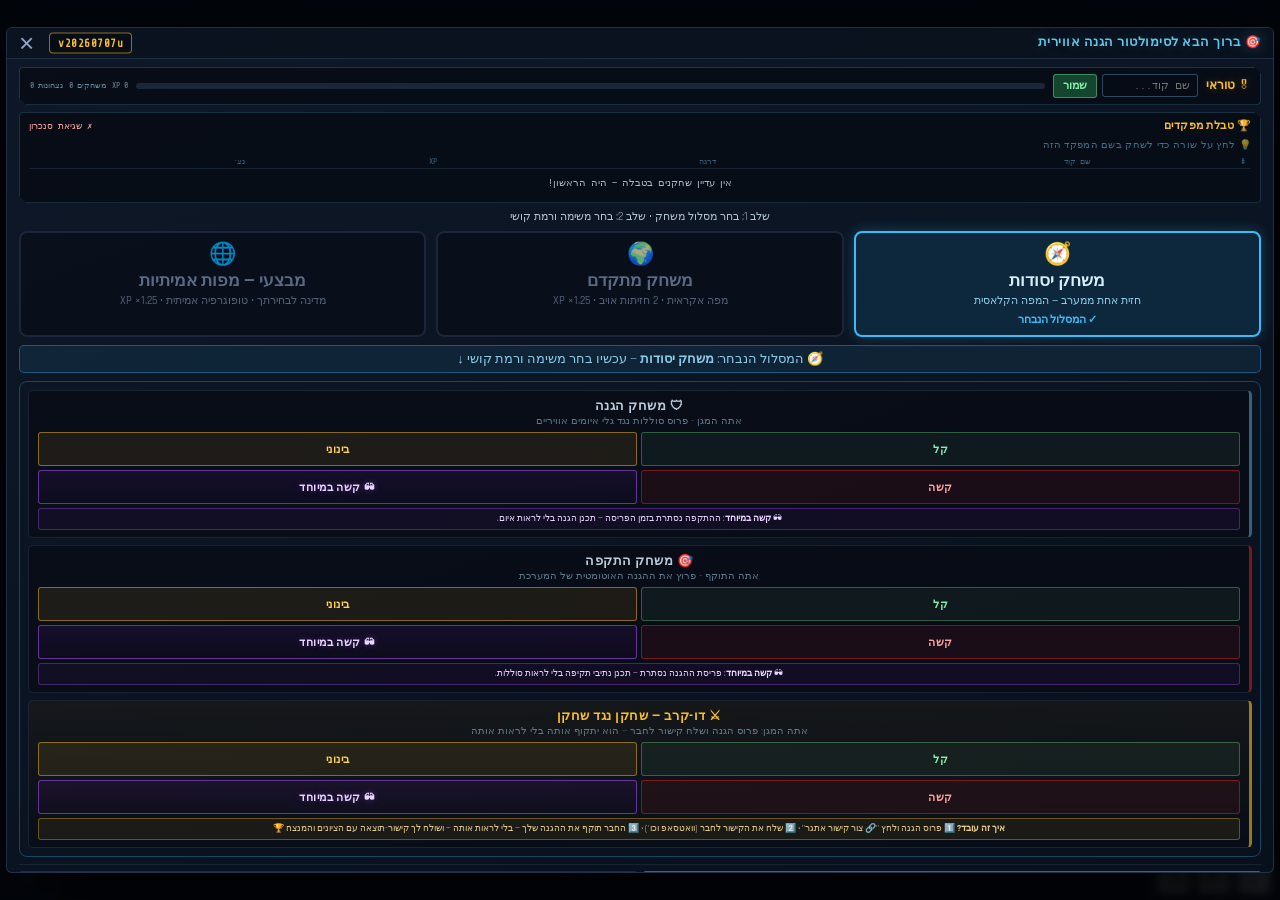
==== commit c0083556: "Terrain: dramatic relief rendering + metre-precision altitude (v20260707u) Player report: countries " ====
--- a/mobile.html
+++ b/mobile.html
@@ -7,8 +7,8 @@
   <link rel="preconnect" href="https://fonts.googleapis.com">
   <link rel="preconnect" href="https://fonts.gstatic.com" crossorigin>
   <link href="https://fonts.googleapis.com/css2?family=Rajdhani:wght@400;500;600;700&family=Share+Tech+Mono&display=swap" rel="stylesheet">
-  <link rel="stylesheet" href="styles.css?v=20260707t">
-  <link rel="stylesheet" href="mobile.css?v=20260707t">
+  <link rel="stylesheet" href="styles.css?v=20260707u">
+  <link rel="stylesheet" href="mobile.css?v=20260707u">
 </head>
 <body class="mobile">
   <div id="app">
@@ -107,7 +107,7 @@
 
       <!-- Sheet header -->
       <header class="sheet-header">
-        <h1>פיקוד הגנה אווירית <span class="sheet-version">v20260707t</span></h1>
+        <h1>פיקוד הגנה אווירית <span class="sheet-version">v20260707u</span></h1>
         <div class="sheet-header-btns">
           <button id="open-tutorial" class="instructions-btn">📘 הוראות</button>
           <button id="open-start"    class="newgame-btn">🆕 חדש</button>
@@ -240,7 +240,7 @@
   <div id="start-modal" class="modal">
     <div class="modal-content start-content">
       <div class="modal-header start-modal-header">
-        <span class="start-modal-version">v20260707t</span>
+        <span class="start-modal-version">v20260707u</span>
         <h2>🎯 ברוך הבא לסימולטור הגנה אווירית</h2>
         <button id="start-close" aria-label="סגור">×</button>
       </div>
@@ -348,8 +348,8 @@
 
   <!-- Force mobile mode before app.js initialises -->
   <script>window.MOBILE_MODE = true;</script>
-  <script src="countries/il.js?v=20260707t"></script>
-  <script src="app.js?v=20260707t"></script>
+  <script src="countries/il.js?v=20260707u"></script>
+  <script src="app.js?v=20260707u"></script>
   <script>
     // Wire up the sheet close button (app.js only wires #mobile-menu-toggle and #mobile-backdrop)
     document.getElementById('sheet-close').addEventListener('click', function () {
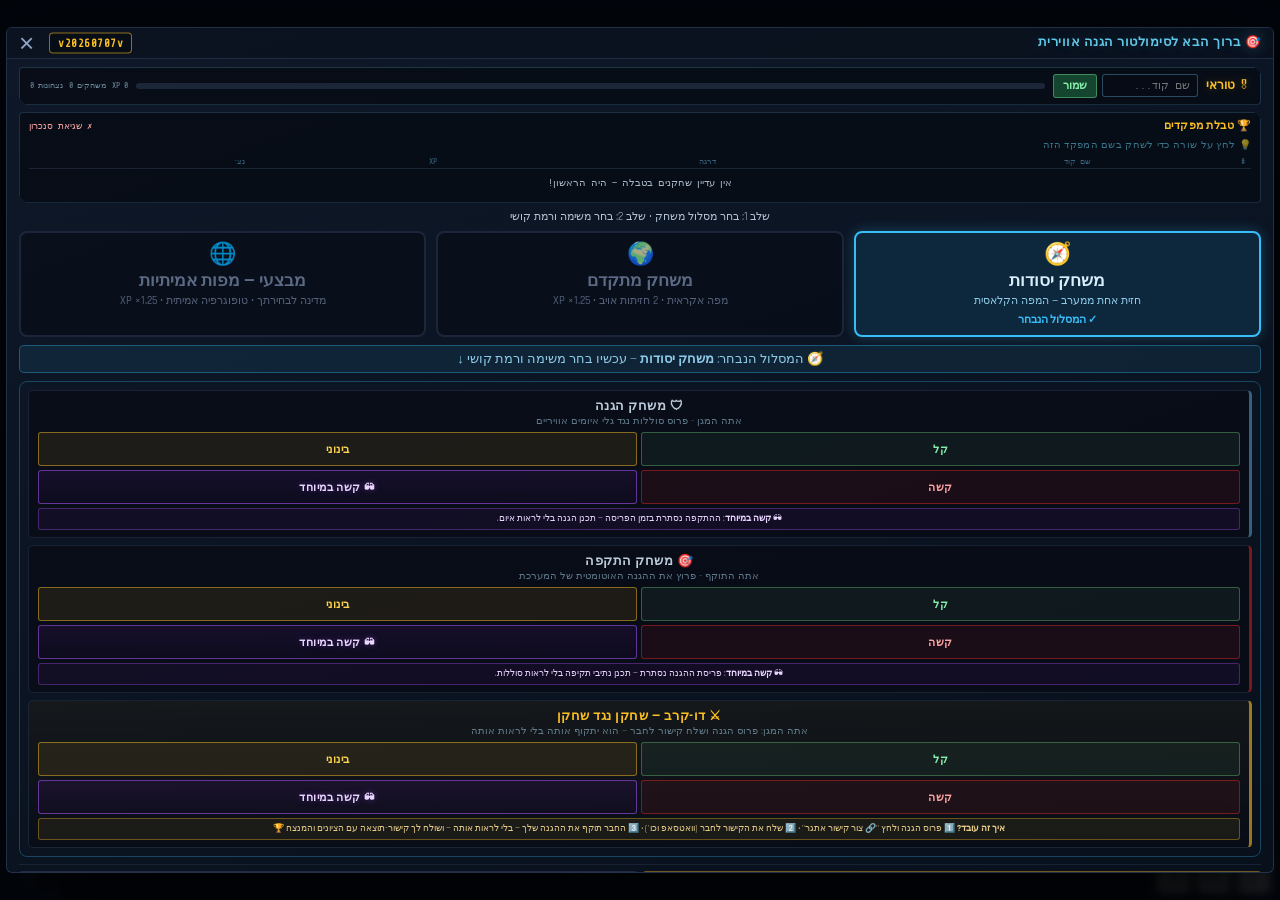
==== commit ace47046: "Altitude readout to 1-decimal km; SA-8/Iron counter-UAV range (v20260707v) 1. In-flight altitude lab" ====
--- a/mobile.html
+++ b/mobile.html
@@ -7,8 +7,8 @@
   <link rel="preconnect" href="https://fonts.googleapis.com">
   <link rel="preconnect" href="https://fonts.gstatic.com" crossorigin>
   <link href="https://fonts.googleapis.com/css2?family=Rajdhani:wght@400;500;600;700&family=Share+Tech+Mono&display=swap" rel="stylesheet">
-  <link rel="stylesheet" href="styles.css?v=20260707u">
-  <link rel="stylesheet" href="mobile.css?v=20260707u">
+  <link rel="stylesheet" href="styles.css?v=20260707v">
+  <link rel="stylesheet" href="mobile.css?v=20260707v">
 </head>
 <body class="mobile">
   <div id="app">
@@ -107,7 +107,7 @@
 
       <!-- Sheet header -->
       <header class="sheet-header">
-        <h1>פיקוד הגנה אווירית <span class="sheet-version">v20260707u</span></h1>
+        <h1>פיקוד הגנה אווירית <span class="sheet-version">v20260707v</span></h1>
         <div class="sheet-header-btns">
           <button id="open-tutorial" class="instructions-btn">📘 הוראות</button>
           <button id="open-start"    class="newgame-btn">🆕 חדש</button>
@@ -240,7 +240,7 @@
   <div id="start-modal" class="modal">
     <div class="modal-content start-content">
       <div class="modal-header start-modal-header">
-        <span class="start-modal-version">v20260707u</span>
+        <span class="start-modal-version">v20260707v</span>
         <h2>🎯 ברוך הבא לסימולטור הגנה אווירית</h2>
         <button id="start-close" aria-label="סגור">×</button>
       </div>
@@ -348,8 +348,8 @@
 
   <!-- Force mobile mode before app.js initialises -->
   <script>window.MOBILE_MODE = true;</script>
-  <script src="countries/il.js?v=20260707u"></script>
-  <script src="app.js?v=20260707u"></script>
+  <script src="countries/il.js?v=20260707v"></script>
+  <script src="app.js?v=20260707v"></script>
   <script>
     // Wire up the sheet close button (app.js only wires #mobile-menu-toggle and #mobile-backdrop)
     document.getElementById('sheet-close').addEventListener('click', function () {
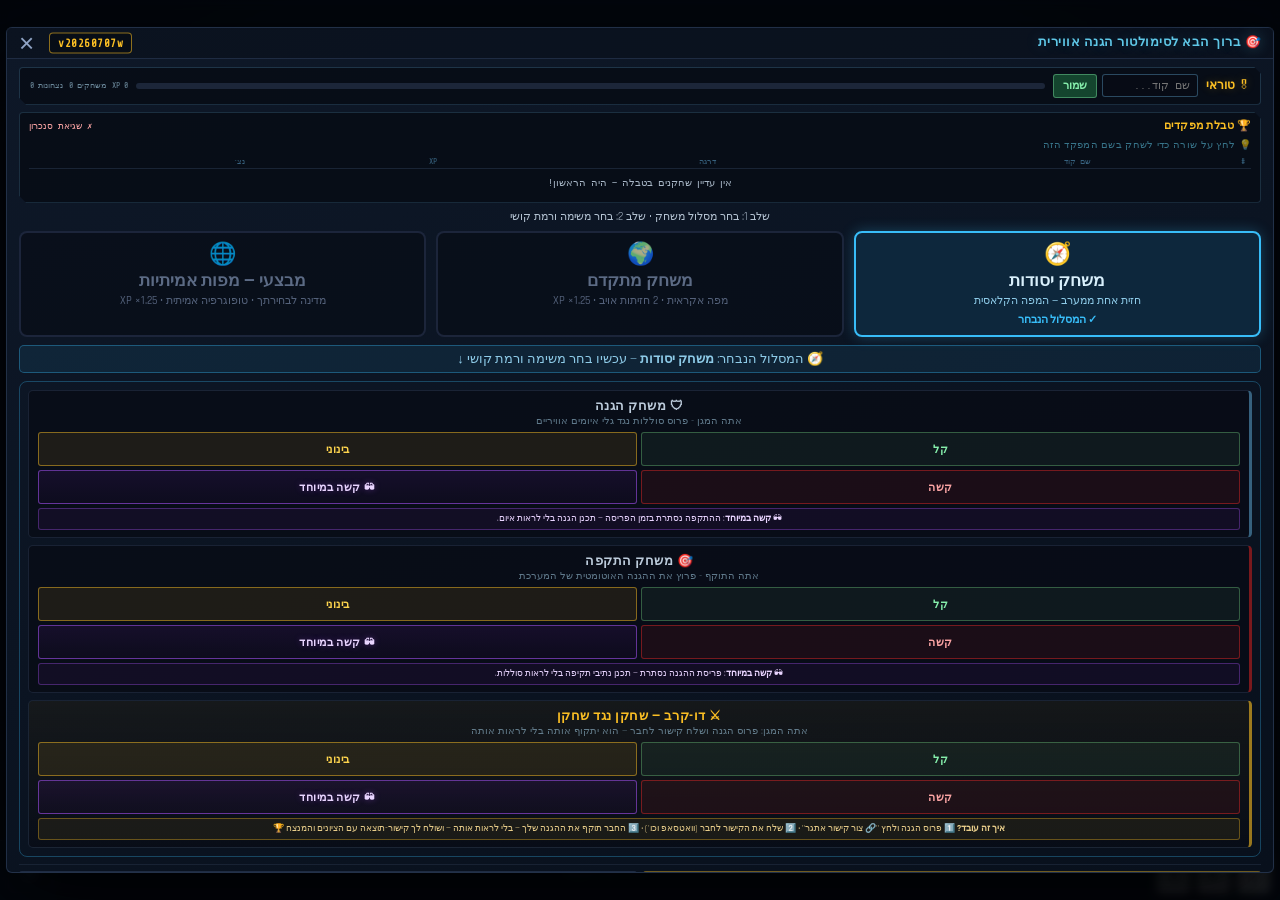
==== commit 0eb7ca87: "Document SA-8/Iron Shield counter-UAV capability in the guide (v20260707w) The tutorial's RCS sectio" ====
--- a/mobile.html
+++ b/mobile.html
@@ -7,8 +7,8 @@
   <link rel="preconnect" href="https://fonts.googleapis.com">
   <link rel="preconnect" href="https://fonts.gstatic.com" crossorigin>
   <link href="https://fonts.googleapis.com/css2?family=Rajdhani:wght@400;500;600;700&family=Share+Tech+Mono&display=swap" rel="stylesheet">
-  <link rel="stylesheet" href="styles.css?v=20260707v">
-  <link rel="stylesheet" href="mobile.css?v=20260707v">
+  <link rel="stylesheet" href="styles.css?v=20260707w">
+  <link rel="stylesheet" href="mobile.css?v=20260707w">
 </head>
 <body class="mobile">
   <div id="app">
@@ -107,7 +107,7 @@
 
       <!-- Sheet header -->
       <header class="sheet-header">
-        <h1>פיקוד הגנה אווירית <span class="sheet-version">v20260707v</span></h1>
+        <h1>פיקוד הגנה אווירית <span class="sheet-version">v20260707w</span></h1>
         <div class="sheet-header-btns">
           <button id="open-tutorial" class="instructions-btn">📘 הוראות</button>
           <button id="open-start"    class="newgame-btn">🆕 חדש</button>
@@ -240,7 +240,7 @@
   <div id="start-modal" class="modal">
     <div class="modal-content start-content">
       <div class="modal-header start-modal-header">
-        <span class="start-modal-version">v20260707v</span>
+        <span class="start-modal-version">v20260707w</span>
         <h2>🎯 ברוך הבא לסימולטור הגנה אווירית</h2>
         <button id="start-close" aria-label="סגור">×</button>
       </div>
@@ -348,8 +348,8 @@
 
   <!-- Force mobile mode before app.js initialises -->
   <script>window.MOBILE_MODE = true;</script>
-  <script src="countries/il.js?v=20260707v"></script>
-  <script src="app.js?v=20260707v"></script>
+  <script src="countries/il.js?v=20260707w"></script>
+  <script src="app.js?v=20260707w"></script>
   <script>
     // Wire up the sheet close button (app.js only wires #mobile-menu-toggle and #mobile-backdrop)
     document.getElementById('sheet-close').addEventListener('click', function () {
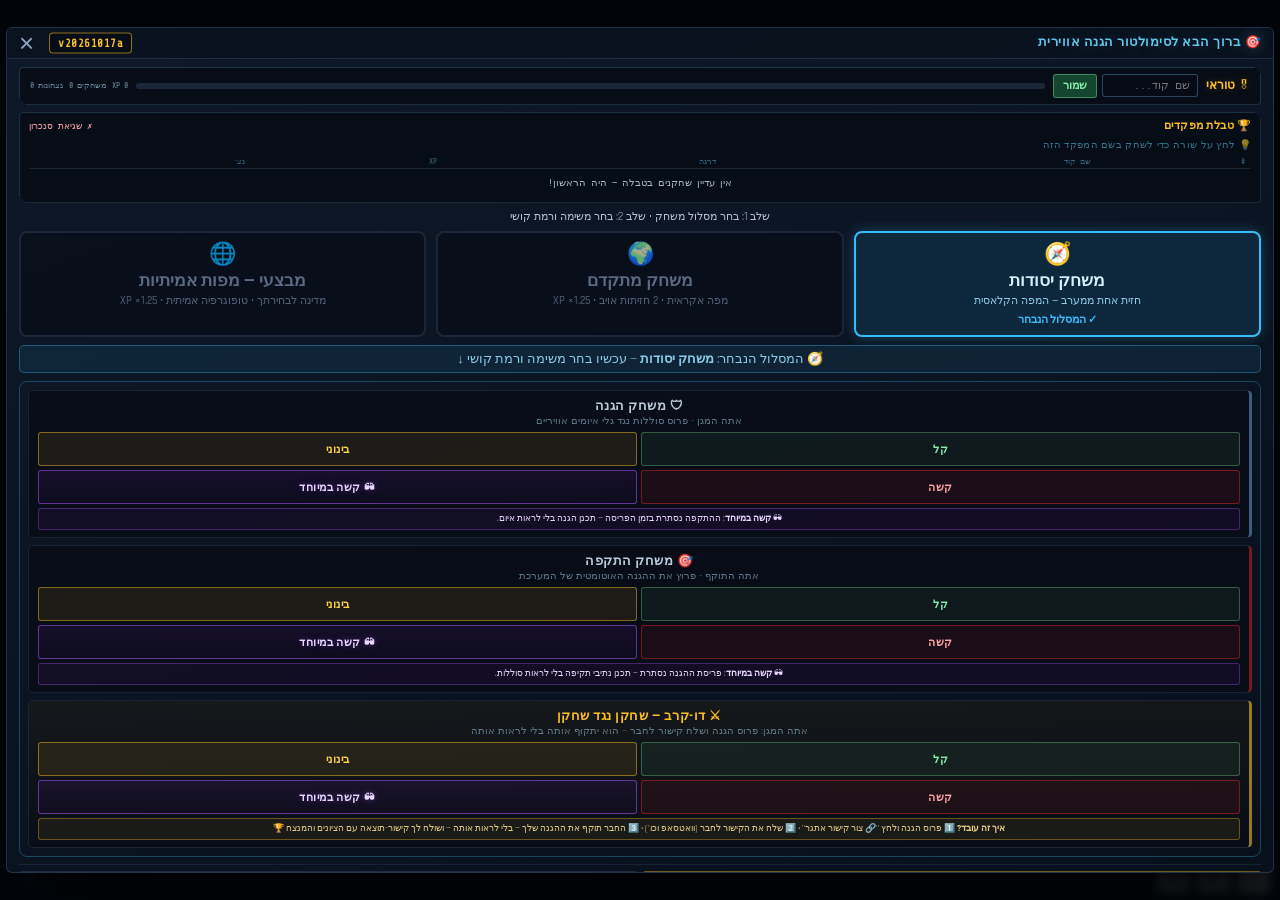
==== commit 8cd86305: "Defensive fighter pairs on combat air patrol (v20261017a) New defensive asset: fighter pairs flying " ====
--- a/mobile.html
+++ b/mobile.html
@@ -7,8 +7,8 @@
   <link rel="preconnect" href="https://fonts.googleapis.com">
   <link rel="preconnect" href="https://fonts.gstatic.com" crossorigin>
   <link href="https://fonts.googleapis.com/css2?family=Rajdhani:wght@400;500;600;700&family=Share+Tech+Mono&display=swap" rel="stylesheet">
-  <link rel="stylesheet" href="styles.css?v=20260707w">
-  <link rel="stylesheet" href="mobile.css?v=20260707w">
+  <link rel="stylesheet" href="styles.css?v=20261017a">
+  <link rel="stylesheet" href="mobile.css?v=20261017a">
 </head>
 <body class="mobile">
   <div id="app">
@@ -107,7 +107,7 @@
 
       <!-- Sheet header -->
       <header class="sheet-header">
-        <h1>פיקוד הגנה אווירית <span class="sheet-version">v20260707w</span></h1>
+        <h1>פיקוד הגנה אווירית <span class="sheet-version">v20261017a</span></h1>
         <div class="sheet-header-btns">
           <button id="open-tutorial" class="instructions-btn">📘 הוראות</button>
           <button id="open-start"    class="newgame-btn">🆕 חדש</button>
@@ -133,6 +133,8 @@
           <div class="btn-grid" id="battery-btns"></div>
           <h2 style="margin-top:10px">📡 מכ"מים (כחול)</h2>
           <div class="btn-grid" id="radar-btns"></div>
+          <h2 id="aircraft-head" style="margin-top:10px">✈ מטוסי יירוט (כחול)</h2>
+          <div class="btn-grid" id="aircraft-btns"></div>
         </section>
 
         <!-- Red panel: threats -->
@@ -240,7 +242,7 @@
   <div id="start-modal" class="modal">
     <div class="modal-content start-content">
       <div class="modal-header start-modal-header">
-        <span class="start-modal-version">v20260707w</span>
+        <span class="start-modal-version">v20261017a</span>
         <h2>🎯 ברוך הבא לסימולטור הגנה אווירית</h2>
         <button id="start-close" aria-label="סגור">×</button>
       </div>
@@ -348,8 +350,8 @@
 
   <!-- Force mobile mode before app.js initialises -->
   <script>window.MOBILE_MODE = true;</script>
-  <script src="countries/il.js?v=20260707w"></script>
-  <script src="app.js?v=20260707w"></script>
+  <script src="countries/il.js?v=20261017a"></script>
+  <script src="app.js?v=20261017a"></script>
   <script>
     // Wire up the sheet close button (app.js only wires #mobile-menu-toggle and #mobile-backdrop)
     document.getElementById('sheet-close').addEventListener('click', function () {
@@ -358,7 +360,7 @@
     });
 
     // Auto-close sheet when a weapon / threat button is tapped for placement
-    ['battery-btns', 'radar-btns', 'threat-btns'].forEach(function (id) {
+    ['battery-btns', 'radar-btns', 'aircraft-btns', 'threat-btns'].forEach(function (id) {
       document.getElementById(id).addEventListener('click', function (ev) {
         if (ev.target.closest('button[data-key]')) {
           document.getElementById('sidebar').classList.remove('open');
--- a/styles.css
+++ b/styles.css
@@ -205,6 +205,21 @@
 }
 
 .btn-row > button:first-child { flex: 1; }
+
+/* Fighter bases: a title per base, its pair buttons underneath */
+.airbase-row {
+  display: grid;
+  gap: 3px;
+  padding: 4px 0 2px;
+  border-top: 1px solid rgba(42,58,85,0.5);
+}
+.airbase-row:first-child { border-top: none; padding-top: 0; }
+.airbase-name {
+  font-size: 11px;
+  font-weight: 600;
+  color: rgba(148,197,230,0.9);
+  letter-spacing: 0.3px;
+}
 
 .info-btn {
   width: 30px;
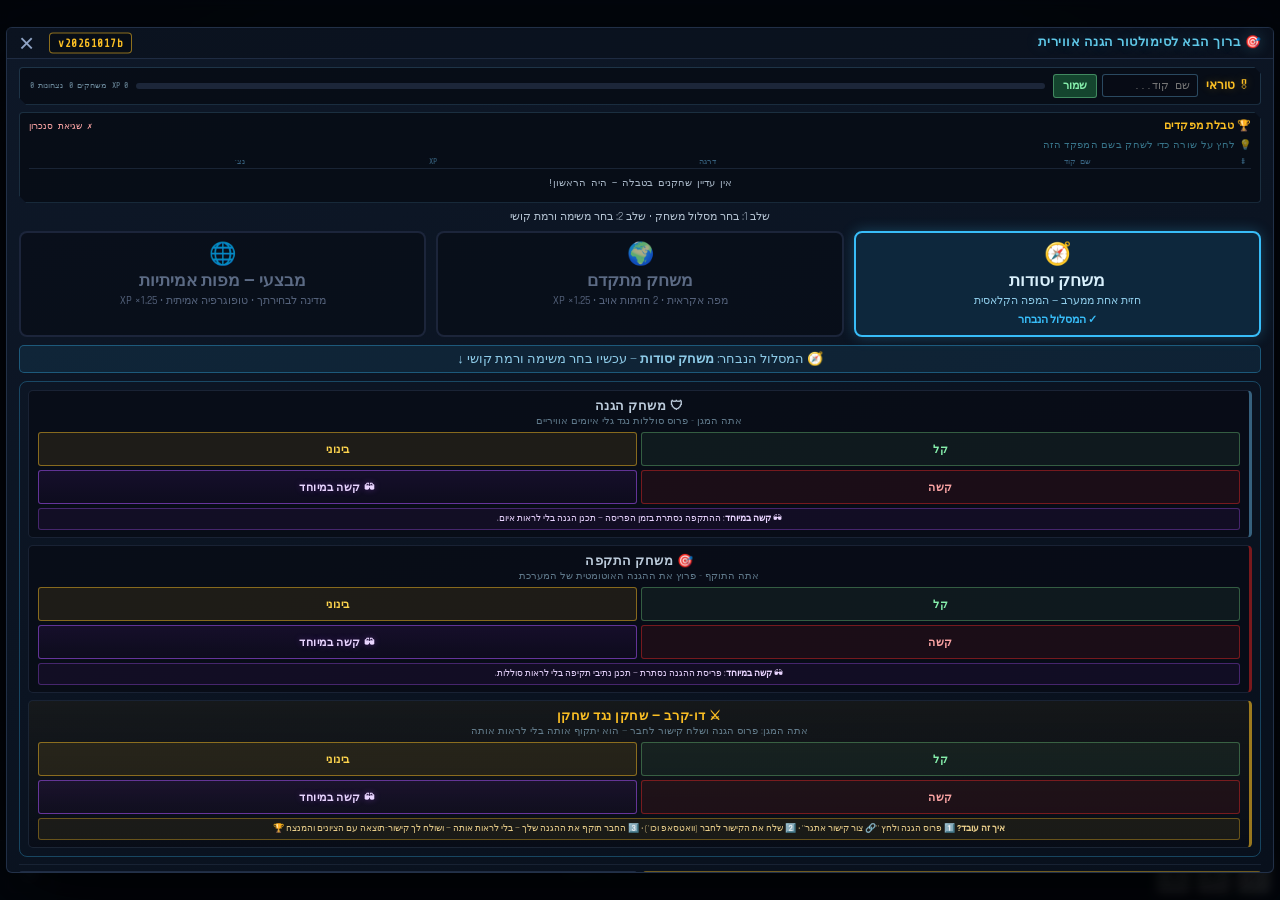
==== commit 9b1aa635: "Larger patrol aircraft icons (v20261017b) Patrolling fighters were drawn at 1.6x the base silhouette" ====
--- a/mobile.html
+++ b/mobile.html
@@ -7,8 +7,8 @@
   <link rel="preconnect" href="https://fonts.googleapis.com">
   <link rel="preconnect" href="https://fonts.gstatic.com" crossorigin>
   <link href="https://fonts.googleapis.com/css2?family=Rajdhani:wght@400;500;600;700&family=Share+Tech+Mono&display=swap" rel="stylesheet">
-  <link rel="stylesheet" href="styles.css?v=20261017a">
-  <link rel="stylesheet" href="mobile.css?v=20261017a">
+  <link rel="stylesheet" href="styles.css?v=20261017b">
+  <link rel="stylesheet" href="mobile.css?v=20261017b">
 </head>
 <body class="mobile">
   <div id="app">
@@ -107,7 +107,7 @@
 
       <!-- Sheet header -->
       <header class="sheet-header">
-        <h1>פיקוד הגנה אווירית <span class="sheet-version">v20261017a</span></h1>
+        <h1>פיקוד הגנה אווירית <span class="sheet-version">v20261017b</span></h1>
         <div class="sheet-header-btns">
           <button id="open-tutorial" class="instructions-btn">📘 הוראות</button>
           <button id="open-start"    class="newgame-btn">🆕 חדש</button>
@@ -242,7 +242,7 @@
   <div id="start-modal" class="modal">
     <div class="modal-content start-content">
       <div class="modal-header start-modal-header">
-        <span class="start-modal-version">v20261017a</span>
+        <span class="start-modal-version">v20261017b</span>
         <h2>🎯 ברוך הבא לסימולטור הגנה אווירית</h2>
         <button id="start-close" aria-label="סגור">×</button>
       </div>
@@ -350,8 +350,8 @@
 
   <!-- Force mobile mode before app.js initialises -->
   <script>window.MOBILE_MODE = true;</script>
-  <script src="countries/il.js?v=20261017a"></script>
-  <script src="app.js?v=20261017a"></script>
+  <script src="countries/il.js?v=20261017b"></script>
+  <script src="app.js?v=20261017b"></script>
   <script>
     // Wire up the sheet close button (app.js only wires #mobile-menu-toggle and #mobile-backdrop)
     document.getElementById('sheet-close').addEventListener('click', function () {
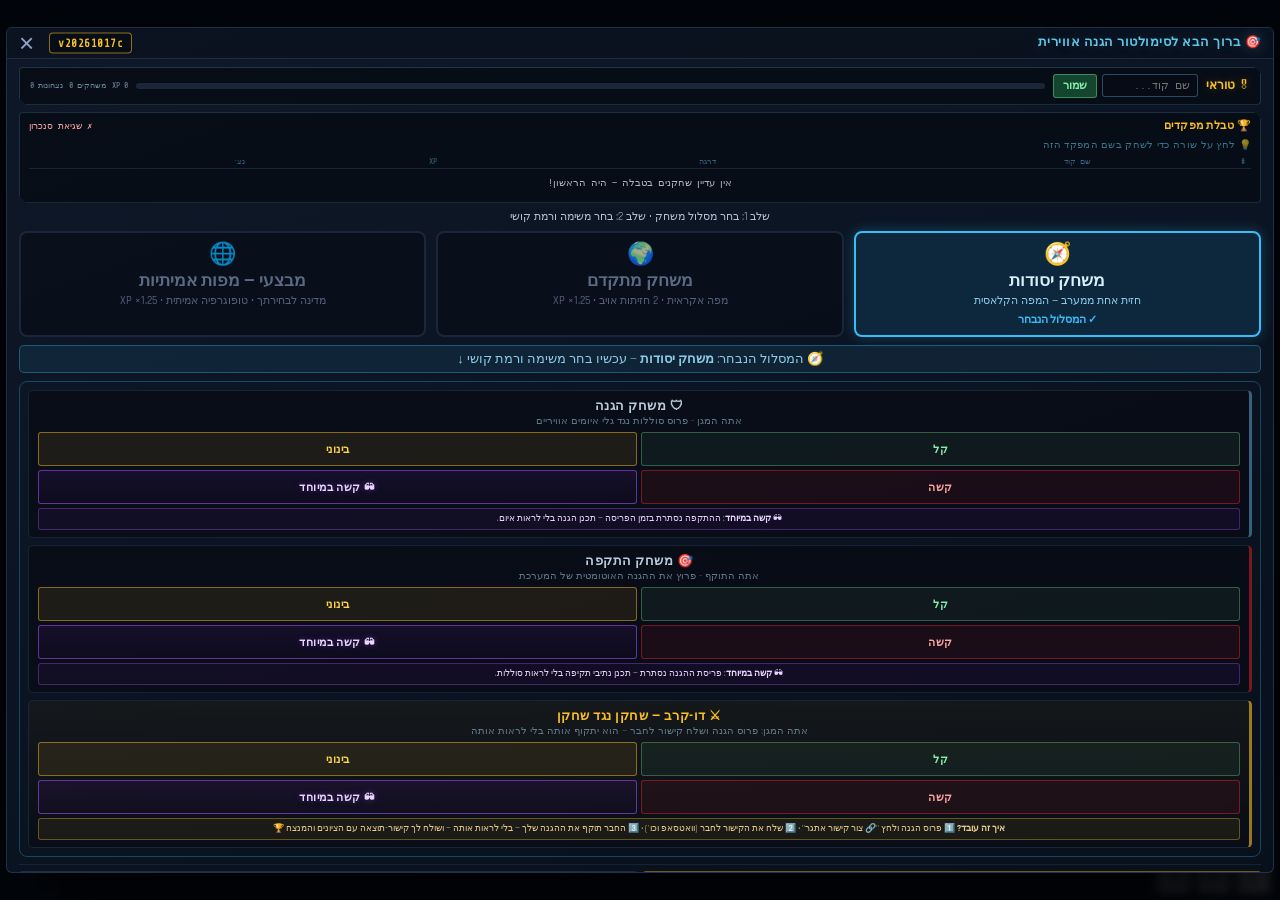
==== commit e37bead8: "Fighter pairs: longer reach, instant fire, fast missiles (v20261017c) Pairs were under-used, so per " ====
--- a/mobile.html
+++ b/mobile.html
@@ -7,8 +7,8 @@
   <link rel="preconnect" href="https://fonts.googleapis.com">
   <link rel="preconnect" href="https://fonts.gstatic.com" crossorigin>
   <link href="https://fonts.googleapis.com/css2?family=Rajdhani:wght@400;500;600;700&family=Share+Tech+Mono&display=swap" rel="stylesheet">
-  <link rel="stylesheet" href="styles.css?v=20261017b">
-  <link rel="stylesheet" href="mobile.css?v=20261017b">
+  <link rel="stylesheet" href="styles.css?v=20261017c">
+  <link rel="stylesheet" href="mobile.css?v=20261017c">
 </head>
 <body class="mobile">
   <div id="app">
@@ -107,7 +107,7 @@
 
       <!-- Sheet header -->
       <header class="sheet-header">
-        <h1>פיקוד הגנה אווירית <span class="sheet-version">v20261017b</span></h1>
+        <h1>פיקוד הגנה אווירית <span class="sheet-version">v20261017c</span></h1>
         <div class="sheet-header-btns">
           <button id="open-tutorial" class="instructions-btn">📘 הוראות</button>
           <button id="open-start"    class="newgame-btn">🆕 חדש</button>
@@ -242,7 +242,7 @@
   <div id="start-modal" class="modal">
     <div class="modal-content start-content">
       <div class="modal-header start-modal-header">
-        <span class="start-modal-version">v20261017b</span>
+        <span class="start-modal-version">v20261017c</span>
         <h2>🎯 ברוך הבא לסימולטור הגנה אווירית</h2>
         <button id="start-close" aria-label="סגור">×</button>
       </div>
@@ -350,8 +350,8 @@
 
   <!-- Force mobile mode before app.js initialises -->
   <script>window.MOBILE_MODE = true;</script>
-  <script src="countries/il.js?v=20261017b"></script>
-  <script src="app.js?v=20261017b"></script>
+  <script src="countries/il.js?v=20261017c"></script>
+  <script src="app.js?v=20261017c"></script>
   <script>
     // Wire up the sheet close button (app.js only wires #mobile-menu-toggle and #mobile-backdrop)
     document.getElementById('sheet-close').addEventListener('click', function () {
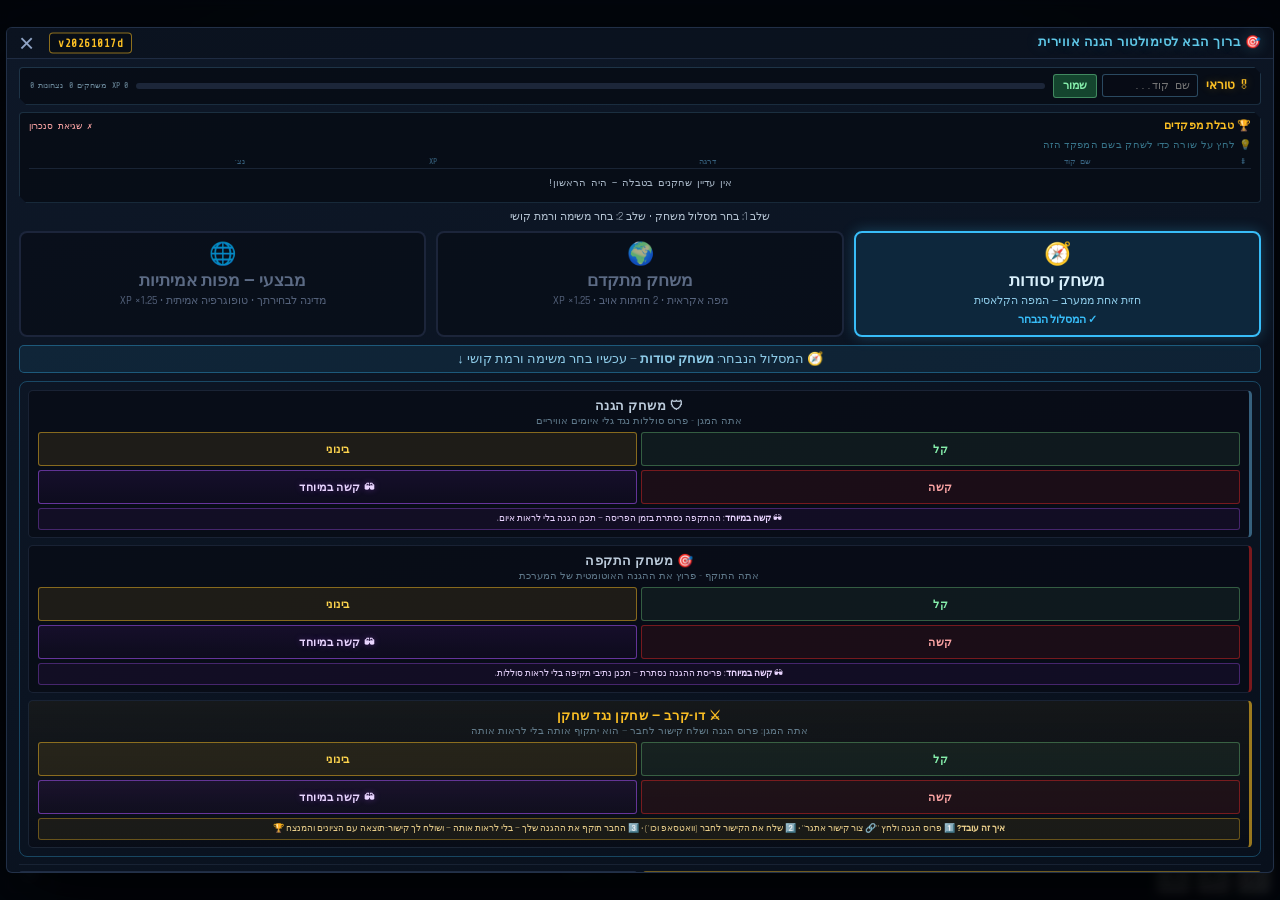
==== commit 98bba399: "Fighter pairs: shared radar picture, no battery hold, slower orbit (v20261017d) Player report: pairs" ====
--- a/mobile.html
+++ b/mobile.html
@@ -7,8 +7,8 @@
   <link rel="preconnect" href="https://fonts.googleapis.com">
   <link rel="preconnect" href="https://fonts.gstatic.com" crossorigin>
   <link href="https://fonts.googleapis.com/css2?family=Rajdhani:wght@400;500;600;700&family=Share+Tech+Mono&display=swap" rel="stylesheet">
-  <link rel="stylesheet" href="styles.css?v=20261017c">
-  <link rel="stylesheet" href="mobile.css?v=20261017c">
+  <link rel="stylesheet" href="styles.css?v=20261017d">
+  <link rel="stylesheet" href="mobile.css?v=20261017d">
 </head>
 <body class="mobile">
   <div id="app">
@@ -107,7 +107,7 @@
 
       <!-- Sheet header -->
       <header class="sheet-header">
-        <h1>פיקוד הגנה אווירית <span class="sheet-version">v20261017c</span></h1>
+        <h1>פיקוד הגנה אווירית <span class="sheet-version">v20261017d</span></h1>
         <div class="sheet-header-btns">
           <button id="open-tutorial" class="instructions-btn">📘 הוראות</button>
           <button id="open-start"    class="newgame-btn">🆕 חדש</button>
@@ -242,7 +242,7 @@
   <div id="start-modal" class="modal">
     <div class="modal-content start-content">
       <div class="modal-header start-modal-header">
-        <span class="start-modal-version">v20261017c</span>
+        <span class="start-modal-version">v20261017d</span>
         <h2>🎯 ברוך הבא לסימולטור הגנה אווירית</h2>
         <button id="start-close" aria-label="סגור">×</button>
       </div>
@@ -350,8 +350,8 @@
 
   <!-- Force mobile mode before app.js initialises -->
   <script>window.MOBILE_MODE = true;</script>
-  <script src="countries/il.js?v=20261017c"></script>
-  <script src="app.js?v=20261017c"></script>
+  <script src="countries/il.js?v=20261017d"></script>
+  <script src="app.js?v=20261017d"></script>
   <script>
     // Wire up the sheet close button (app.js only wires #mobile-menu-toggle and #mobile-backdrop)
     document.getElementById('sheet-close').addEventListener('click', function () {
